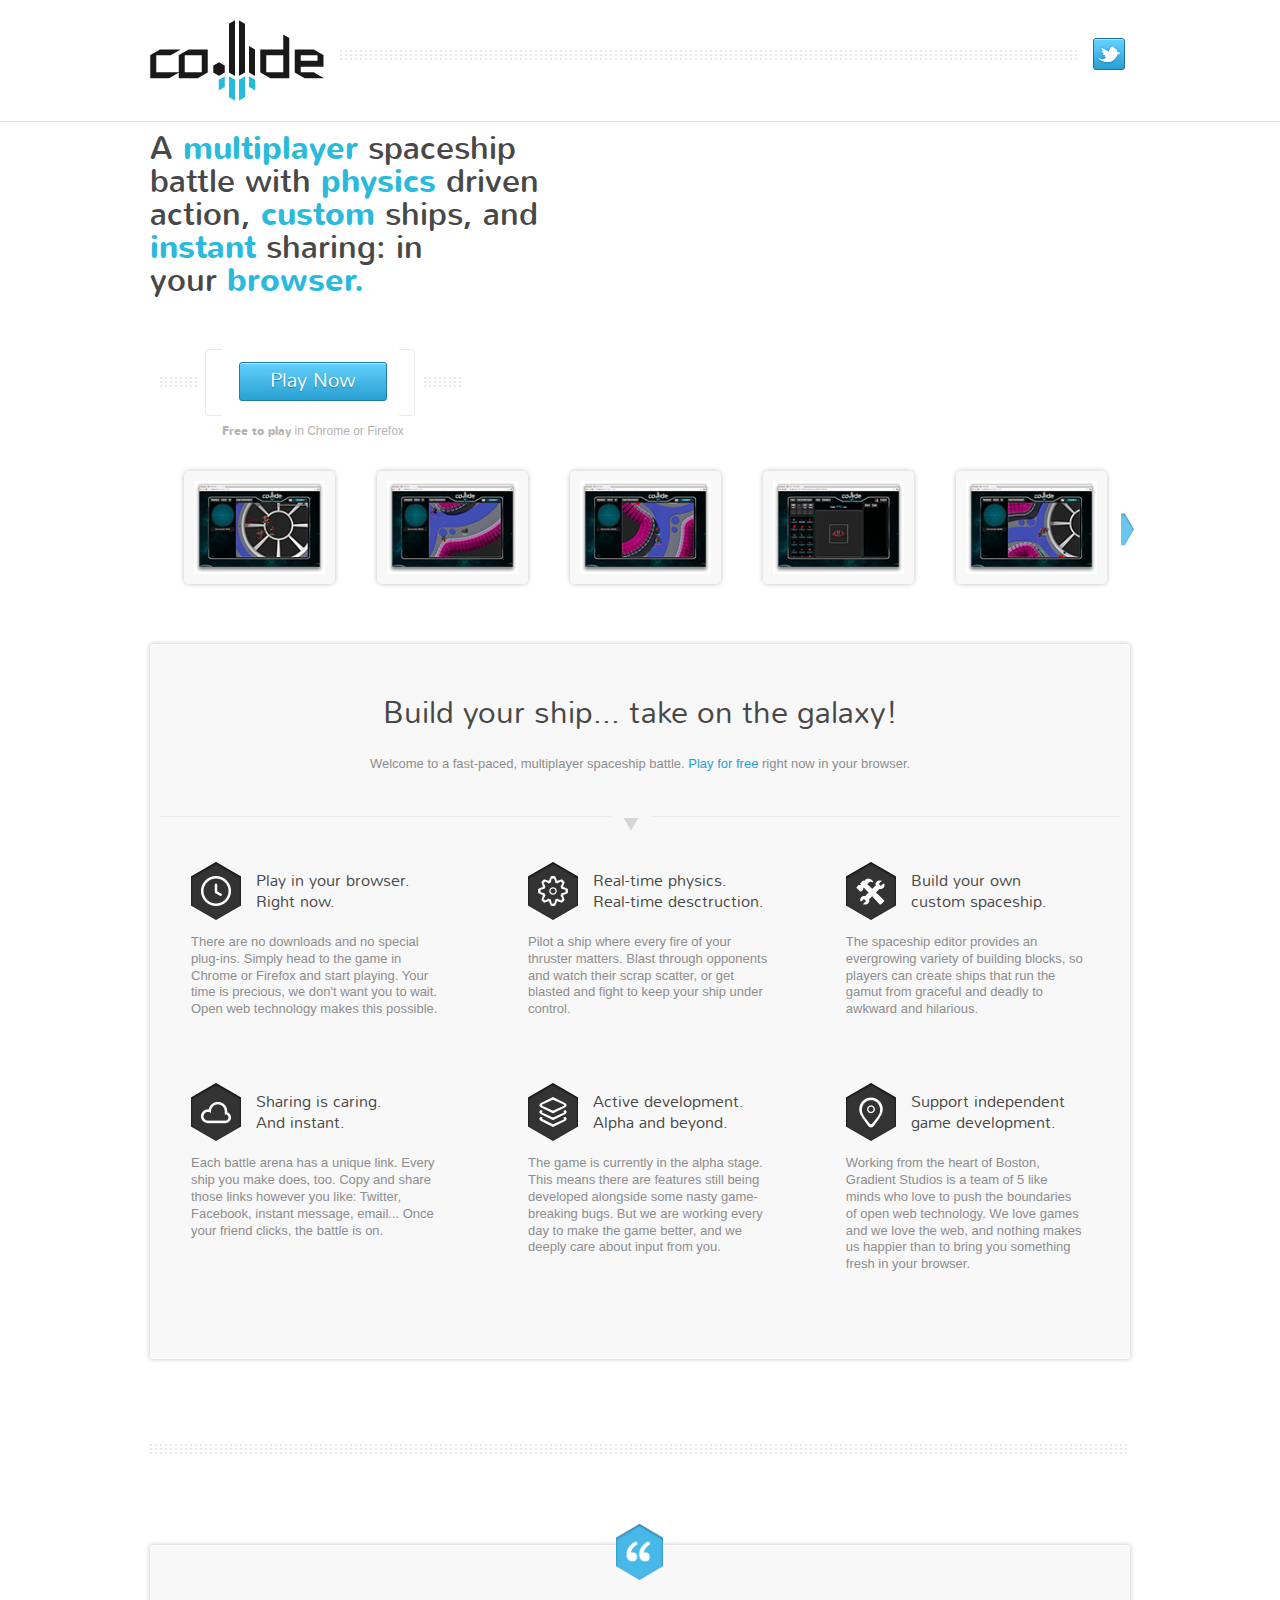
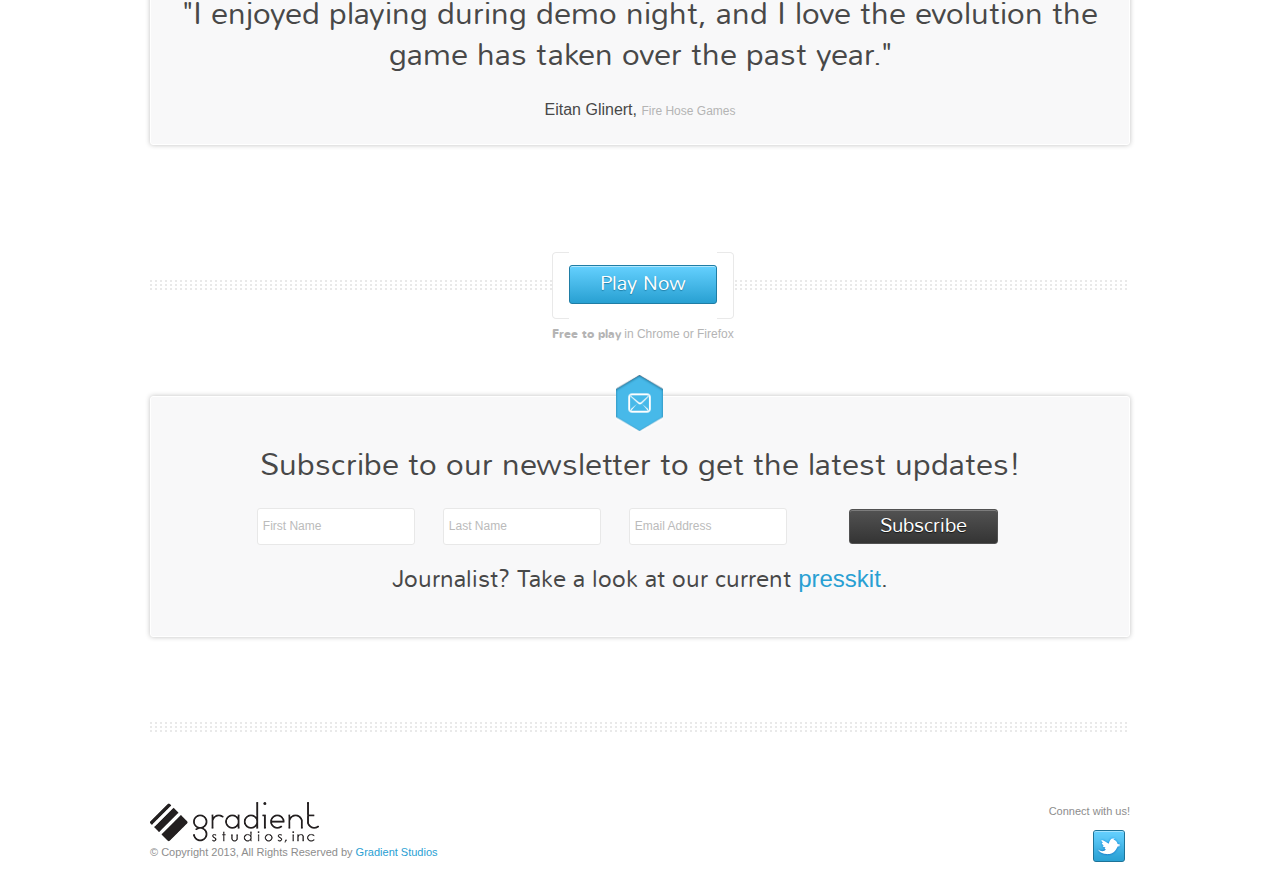
==== co.llide/index.html @ e538c770 "Center description text in tablet view" ====
<!DOCTYPE HTML>
<html lang="en">

<!--[if IE 7 ]>    <html class= "ie7"> <![endif]-->
<!--[if IE 8 ]>    <html class= "ie8"> <![endif]-->
<!--[if IE 9 ]>    <html class= "ie9"> <![endif]-->

<!--[if lt IE 9]>
   <script>
      document.createElement('header');
      document.createElement('nav');
      document.createElement('section');
      document.createElement('article');
      document.createElement('aside');
      document.createElement('footer');
   </script>
<![endif]-->

<head>

<!--Page Title-->
<title>co.llide</title>
<!--Meta Tags-->
<meta charset="utf-8">
<meta name="keywords" content="">
<meta name="description" content="">
<!-- Set Viewport-->
<meta name="viewport" content="user-scalable=no,initial-scale=1.0, maximum-scale=1.0 width=device-width" />
<!-- Allows WebApp-->
<meta name="apple-mobile-web-app-capable" content="yes" />

<!--Main CSS-->
<link rel="stylesheet" href="css/main.css" media="screen">

<script src="js/jquery.min.js"></script>
<script src="js/jquery.elastislide.js"></script>
<script src="js/jquery.colorbox-min.js"></script>
<script src="js/custom.js"></script>
<script src="js/jquery.preloadcssimages.js"></script>

<script type="text/javascript">
function validateForm()
{
var x=document.forms["contact_form"]["fname"].value;
if (x==null || x=="" || x=="First Name")
  {
  alert("Please enter your first name");
  return false;
  }
var x=document.forms["contact_form"]["lname"].value;
if (x==null || x=="" || x=="Last Name")
  {
  alert("Please enter your last name");
  return false;
  }
var x=document.forms["contact_form"]["email"].value;
var atpos=x.indexOf("@");
var dotpos=x.lastIndexOf(".");
if (atpos<1 || dotpos<atpos+2 || dotpos+2>=x.length)
  {
  alert("Please supply a valid e-mail address");
  return false;
  }
}
</script>

</head>

<body>

<!-- Start header top -->
<header id="top">

<!-- Start of top logo -->
<div id="top_logo">
<a href="#"><img src="img/logo.png" alt="top logo" /></a>

</div><!-- End of top logo -->

<!-- Start of top cta -->
<div id="top_cta">

<!-- Start of twitter -->
<div id="twitter">
<a target="_blank" href="https://twitter.com/co_llide"></a>

</div><!-- End of twitter -->

</div><!-- End of top cta -->

<!-- Start of clear --><div class="clear"></div><!-- End of clear -->

</header><!-- End of header top -->

<!-- Start of full width border -->
<div class="full_width_border">

</div><!-- End of full width border -->

<!-- Start of main content wrapper -->
<div id="main_content_wrapper">

<div id="ctawrapper">

<!-- Start of cta text -->
<div id="cta_text">
A <span class="blue">multiplayer</span> spaceship battle with <span class="blue">physics</span> driven action, <span class="blue">custom</span> ships, and <span class="blue">instant</span> sharing: in your&nbsp;<span class="blue">browser<span>.

<!-- Start of button group -->
<section class="button_group">

<!-- Start of black button -->
<div class="black_button">

<!-- Start of left bracket -->
<div class="left_bracket">

</div><!-- End of left bracket -->

</div><!-- End of black button -->

<!-- Start of green button right -->
<div class="green_button_right">

<a href="http://co.llide.com" target="_blank">Play Now</a>

<!-- Start of right bracket -->
<div class="right_bracket">

</div><!-- End of right bracket -->

</div><!-- End of green button right -->

<!-- Start of light -->
<div class="light">
<strong>Free to play</strong> in Chrome or Firefox

</div><!-- End of light -->

</section><!-- End of button group -->

</div><!-- End of cta text -->

<!-- Start of cta image -->
<aside id="cta_image">
<iframe width="560" height="315" src="http://www.youtube.com/embed/KAZKpg1N2RQ" frameborder="0" allowfullscreen></iframe>

</aside><!-- End of cta image -->

</div>

<!-- Start of carousel wrapper -->
<section id="carousel" class="carousel-wrapper">

<!-- Start of carosel -->
<div class="carousel">

<!-- Start of gallery ul -->
<ul class="gallery">

<li><a class="colorbox" href="images/screenshots/screen01_large.png"><img src="images/screenshots/screen01.png" alt="Image 1" /></a></li>
<li><a class="colorbox" href="images/screenshots/screen02_large.png"><img src="images/screenshots/screen02.png" alt="Image 2" /></a></li>
<li><a class="colorbox" href="images/screenshots/screen03_large.png"><img src="images/screenshots/screen03.png" alt="Image 3" /></a></li>
<li><a class="colorbox" href="images/screenshots/screen04_large.png"><img src="images/screenshots/screen04.png" alt="Image 4" /></a></li>
<li><a class="colorbox" href="images/screenshots/screen05_large.png"><img src="images/screenshots/screen05.png" alt="Image 5" /></a></li>
<li><a class="colorbox" href="images/screenshots/screen06_large.png"><img src="images/screenshots/screen06.png" alt="Image 6" /></a></li>
<li><a class="colorbox" href="images/screenshots/screen07_large.png"><img src="images/screenshots/screen07.png" alt="Image 7" /></a></li>
<li><a class="colorbox" href="images/screenshots/screen08_large.png"><img src="images/screenshots/screen08.png" alt="Image 8" /></a></li>
<li><a class="colorbox" href="images/screenshots/screen09_large.png"><img src="images/screenshots/screen09.png" alt="Image 9" /></a></li>
<li><a class="colorbox" href="images/screenshots/screen10_large.png"><img src="images/screenshots/screen10.png" alt="Image 10" /></a></li>

</ul><!-- End of gallery ul -->

</div><!-- End of carousel -->

</section><!-- End of carousel wrapper -->

<!-- Start of clear --><div class="clear"></div><!-- End of clear -->

<!-- Start of main cta -->
<section class="main_cta">

<h2>Build your ship... take on the galaxy!</h2>
<p>Welcome to a fast-paced, multiplayer spaceship battle. <a href="http://co.llide.com" target="_blank">Play for free</a> right now in your browser.</p>

<!-- Start of triangle hr -->
<div class="triangle_hr">

<!-- Start of triangle hr img -->
<div class="triangle_hr_img">
<img src="img/hrbreaker.png" height="13" width="16" alt="triangle" />

</div><!-- End of triangle hr img -->

</div><!-- End of triangle hr -->

<!-- Start of one third first -->
<article class="one_third_first">

<!-- Start of benefit one -->
<div class="benefit_one">
<h6>Play in your browser. Right now.</h6>

<p>There are no downloads and no special plug-ins. Simply head to the game in Chrome or Firefox and start playing. Your time is precious, we don't want you to wait. Open web technology makes this possible.</p>

</div><!-- End of benefit one -->

</article><!-- End of one third first -->

<!-- Start of one third -->
<article class="one_third">

<!-- Start of benefit two -->
<div class="benefit_two">
<h6>Real-time physics. Real-time desctruction.</h6>

<p>Pilot a ship where every fire of your thruster matters. Blast through opponents and watch their scrap scatter, or get blasted and fight to keep your ship under control.</p>

</div><!-- End of benefit two -->

</article><!-- End of one third -->

<!-- Start of one third -->
<article class="one_third">

<!-- Start of benefit three -->
<div class="benefit_three">
<h6>Build your own custom&nbsp;spaceship.</h6>

<p>The spaceship editor provides an evergrowing variety of building blocks, so players can create ships that run the gamut from graceful and deadly to awkward and hilarious.</p>

</div><!-- End of benefit three -->

</article><!-- End of one third -->

<!-- Start of one third first -->
<article class="one_third_first">

<!-- Start of benefit four -->
<div class="benefit_four">
<h6>Sharing is caring.<br>And instant.</h6>

<p>Each battle arena has a unique link. Every ship you make does, too. Copy and share those links however you like: Twitter, Facebook, instant message, email... Once your friend clicks, the battle is on.</p>

</div><!-- End of benefit four -->

</article><!-- End of one third first -->

<!-- Start of one third -->
<article class="one_third">

<!-- Start of benefit five -->
<div class="benefit_five">
<h6>Active development. Alpha and beyond.</h6>

<p>The game is currently in the alpha stage. This means there are features still being developed alongside some nasty game-breaking bugs. But we are working every day to make the game better, and we deeply care about input from you.</p>

</div><!-- End of benefit five -->

</article><!-- End of one third -->

<!-- Start of one third -->
<article class="one_third">

<!-- Start of benefit six -->
<div class="benefit_six">
<h6>Support independent game development.</h6>

<p>Working from the heart of Boston, Gradient Studios is a team of 5 like minds who love to push the boundaries of open web technology. We love games and we love the web, and nothing makes us happier than to bring you something fresh in your browser.</p>

</div><!-- End of benefit six -->

</article><!-- End of one third -->

<!-- Start of clear --><div class="clear"></div><!-- End of clear -->

</section><!-- End of main cta -->

<hr />

<!-- Start of main cta quote wrapper -->
<section class="main_cta_quote_wrapper">
<img src="img/quote-icon.png" height="56" width="47" alt="quote icon" />

<!-- Start of main cta quote -->
<div class="main_cta_quote">
<h2>"I enjoyed playing during demo night, and I love the evolution the game has taken over the past year."</h2>

<!-- Start of intro -->
<div class="intro">
Eitan Glinert, <span class="light">Fire Hose Games</span>

</div><!-- End of intro -->

</div><!-- End of main cta quote -->

</section><!-- End of main cta quote wrapper -->

<!-- Start of clear --><div class="clear"></div><!-- End of clear -->

<!-- Start of call to action -->
<div class="call_to_action">

<!-- Start of button group -->
<section class="button_group2">

<!-- Start of black button -->
<div class="black_button">

<!-- Start of left bracket -->
<div class="left_bracket">

</div><!-- End of left bracket -->

</div><!-- End of black button -->

<!-- Start of green button right -->
<div class="green_button_right">

<a href="http://co.llide.com" target="_blank">Play Now</a>

<!-- Start of right bracket -->
<div class="right_bracket">

</div><!-- End of right bracket -->

</div><!-- End of green button right -->

<!-- Start of light -->
<div class="light">
<strong>Free to play</strong> in Chrome or Firefox

</div><!-- End of light -->

</section><!-- End of button group -->

</div><!-- End of call to action -->

<!-- Start of clear --><div class="clear"></div><!-- End of clear -->

<!-- Start of main cta quote wrapper -->
<section class="main_cta_quote_wrapper">
<img src="img/mail-icon.png" height="56" width="47" alt="mail icon" />

<!-- Start of main cta quote -->
<div class="main_cta_quote">
<h2>Subscribe to our <span class="bold">newsletter</span> to get the latest <span class="bold">updates</span>!</h2>

<form action="mailer.php" id="contact_form" method="post" onsubmit="return validateForm();">

<ul>				

<li class="name">
<label>First Name<span class="required"></span></label>		
<input type="text" name="fname" id="fname" value="First Name" onblur="if(this.value == '') { this.value = 'First Name'; }" onfocus="if(this.value == 'First Name') { this.value = ''; }" /> 
</li>

<li class="name">
<label>Last Name<span class="required"></span></label>		
<input type="text" name="lname" id="lname" value="Last Name" onblur="if(this.value == '') { this.value = 'Last Name'; }" onfocus="if(this.value == 'Last Name') { this.value = ''; }" /> 
</li>

<li class="email">
<label>Email Address<span class="required"></span></label>					
<input type="text" name="email" id="email" value="Email Address" class="requiredField email" onblur="if(this.value == '') { this.value = 'Email Address'; }" onfocus="if(this.value == 'Email Address') { this.value = ''; }" /> 
</li>

<li class="button"><input id="submitted" class="input-submit" type="submit" value="Subscribe" name="submit" />
</li>

</ul>

<!-- Start of clear --><div class="clear"></div><!-- End of clear -->

</form>

<h3>Journalist? Take a look at our current <a href="http://www.gradientstudios.com/presskit/sheet/co.llide" target="_blank">presskit</a>.</h3>

</div><!-- End of main cta quote -->

<hr />

<!-- Start of clear --><div class="clear"></div><!-- End of clear -->

</section><!-- End of main cta quote wrapper -->

<!-- Start of footer -->
<footer id="bottom">

<!-- Start of footer logo -->
<div class="footer_logo">
<a href="#"><img src="img/logo-small.png" height="41" width="169" alt="bottom logo"></a>

<p><span class="copyright">&copy; Copyright 2013, All Rights Reserved by <a href="http://www.gradientstudios.com" target="_blank">Gradient Studios</a></span></p>

</div><!-- End of footer logo -->

<!-- Start of social -->
<div class="social">
<p><span class="copyright">Connect with us!</span></p>

<!-- Start of twitter -->
<div id="twitter">
<a target="_blank" href="http://twitter.com/GradientStudios"></a>

</div><!-- End of twitter -->

</div><!-- End of social -->

</footer><!-- End of footer bottom -->


</body>
</html>
---- co.llide/css/main.css ----
@charset "UTF-8";

/*  START OF RESET */

html, body, div, span, applet, object, iframe,
h1, h2, h3, h4, h5, h6, p, blockquote, pre,
a, abbr, acronym, address, big, cite, code,
del, dfn, em, img, ins, kbd, q, s, samp,
small, strike, strong, sub, sup, tt, var,
b, u, i, center,
dl, dt, dd, ol, ul, li,
fieldset, form, label, legend,
table, caption, tbody, tfoot, thead, tr, th, td,
article, aside, canvas, details, embed, 
figure, figcaption, footer, header, hgroup, 
menu, nav, output, ruby, section, summary,
time, mark, audio, video {
  margin: 0;
  padding: 0;
  border: 0;
  font-size: 100%;
  font: inherit;
  vertical-align: baseline;
}
  
input, textarea, select {
   -webkit-appearance: none;
 }
 
p, a, div, li, ul { 
  -webkit-text-size-adjust: none;
}
  
.clear {
  clear: both;
  display: block;
  font-size: 0;
  height: 0;
  line-height: 0;
  width:100%;
}
  
body, img { 
    transition:all .2s linear; 
    -o-transition:all .2s linear; 
    -moz-transition:all .2s linear; 
    -webkit-transition:all .2s linear;
}
  
img {
  max-width: 100%;
  vertical-align: middle;
  border: 0;
  -ms-interpolation-mode: bicubic;
  opacity: 1.0;
}
  
a img {
  opacity: 1.0;
  -moz-transition:opacity 0.2s 0.1s ease-out, visibility 0.1s 0.1s linear; 
  -webkit-transition:opacity 0.3s ease-out, visibility 0.1s 0.1s linear;
  -o-transition:opacity 0.3s ease-out, visibility 0.1s 0.1s linear;
  transition:opacity 0.3s ease-out, visibility 0.1s 0.1s linear;
  border:0;
}
  
img.left {
  border: none;
  float: left;
  margin-right:20px;
  margin-bottom:20px;
}

img.right {
  border: none;
  float: right;
  margin-left:20px;
  margin-bottom:20px;
}
  
::selection {
  background: #4fbfef; /* Safari */
  color: #333333;
}
  
::-moz-selection {
  background: #4fbfef; /* Firefox */
  color: #333333;
}
  
header, nav, section, article, aside, footer {
   display:block;
}
  
html {
  font-size: 100%;
  -webkit-text-size-adjust: 100%;
  -ms-text-size-adjust: 100%;
}
  
/*  END OF RESET */

/*  START OF STYLES */

@font-face {
    font-family: 'NunitoRegular';
    src: url('Nunito-Regular-webfont.eot');
    src: url('Nunito-Regular-webfont.eot?#iefix') format('embedded-opentype'),
         url('Nunito-Regular-webfont.woff') format('woff'),
         url('Nunito-Regular-webfont.ttf') format('truetype'),
         url('Nunito-Regular-webfont.svg#NunitoRegular') format('svg');
    font-weight: normal;
    font-style: normal;
}

@font-face {
    font-family: 'NunitoLight';
    src: url('Nunito-Light-webfont.eot');
    src: url('Nunito-Light-webfont.eot?#iefix') format('embedded-opentype'),
         url('Nunito-Light-webfont.woff') format('woff'),
         url('Nunito-Light-webfont.ttf') format('truetype'),
         url('Nunito-Light-webfont.svg#NunitoLight') format('svg');
    font-weight: normal;
    font-style: normal;
}

@font-face {
    font-family: 'NunitoBold';
    src: url('Nunito-Bold-webfont.eot');
    src: url('Nunito-Bold-webfont.eot?#iefix') format('embedded-opentype'),
         url('Nunito-Bold-webfont.woff') format('woff'),
         url('Nunito-Bold-webfont.ttf') format('truetype'),
         url('Nunito-Bold-webfont.svg#NunitoBold') format('svg');
    font-weight: normal;
    font-style: normal;
}
  
html {
  height:100%;
}

body {
  width:100%;
  padding:0;
  margin:0;
  height:100%;
  background-color:#ffffff;
}
  
h1 {
  font-family:'NunitoLight';
  font-size:43px;
  color:#484848;
  padding-bottom:20px;
  line-height:1.1em;
}
  
#middle_resources h1 {
  text-align:center;
  font-family:'NunitoLight';
  font-size:30px;
  color:#484848;
  padding-bottom:20px;
  line-height:1.2em;
}
  
#middle_resources p {
  text-align:center;
}


h2 {
  font-family:'NunitoLight';
  font-size:31px;
  color:#484848;
  padding-bottom:20px;
  line-height:1.3em;
}

h3 {
  font-family:'NunitoLight';
  font-size:24px;
  color:#484848;
  padding-bottom:20px;
  line-height:1.3em;
}

h4 {
  font-family:'NunitoLight';
  font-size:20px;
  color:#484848;
  padding-bottom:20px;
  line-height:1.3em;
}

h5 {
  font-family:'NunitoLight';
  font-size:18px;
  color:#484848;
  padding-bottom:20px;
  line-height:1.3em;
}

h6 {
  font-family:'NunitoLight';
  font-size:16px;
  color:#484848;
  padding-bottom:20px;
  line-height:1.3em;
}
  
.main_cta .one_third_first h6, .main_cta .one_third h6 {
  line-height:1.3em;
  padding-left:65px;
  padding-top:10px;
  text-align:left;
}
  
.main_cta .one_third_first p, .main_cta .one_third p {
  text-align:left;
  line-height:1.3em;
}
  
p {
  font-family:Helvetica, sans-serif;
  font-size:13px;
  color: #8d8d8d;
  margin-bottom:20px;
  line-height:1.4em;
}
  
a {
  text-decoration:none;
  font-family:Helvetica, sans-serif;
  color:#29a0d3;
}
  
a:hover {
  text-decoration:underline;
  color:#29a0d3;
}
  
.intro {
  font-family:Helvetica, sans-serif;
  font-size:16px;
  color: #484848;
}
  
hr {
  background-image:url("../img/hr.png");
  background-repeat:repeat-x;
  border:none;
  height:20px;
  margin-bottom:60px;
  clear:both;
}
  
iframe {
  margin-bottom:20px;
}
  
.one_half, .one_half_first, .one_third, .one_third_first, .two_third, .two_third_first, .one_fourth, .one_fourth_first, .three_fourth, .three_fourth_first, .one_fifth, .one_fifth_first, .two_fifth, .two_fifth_first, .three_fifth, .three_fifth_first, .four_fifth, .four_fifth_first, .one_sixth, .one_sixth_first {
  font-family:Helvetica, sans-serif;
  font-size:13px;
  color: #8d8d8d;
  font-weight: normal;
}

.one_half { 
  width: 48%; 
}

.one_third {
  width: 30.66%; 
}

.two_third { 
  width: 65.33%; 
}

.one_fourth { 
  width: 22%; 
}

.three_fourth { 
  width: 74%; 
}

.one_fifth { 
  width: 16.8%; 
}

.two_fifth { 
  width: 37.6%; 
}

.three_fifth { 
  width: 58.4%; 
}

.four_fifth { 
  width: 67.2%; 
}

.one_sixth { 
  width: 13.33%; 
}

.one_half,
.one_third,
.two_third,
.three_fourth,
.one_fourth,
.one_fifth,
.two_fifth,
.three_fifth,
.four_fifth,
.one_sixth {
  position: relative;
  margin-left: 4%;
  margin-bottom: 35px;
  float: left;
}

.one_half_first { 
  width: 48%;
  position: relative;
  clear: left;
    margin-left: 0;
  margin-bottom: 35px;
  float: left; 
}

.one_third_first { 
  width: 30.66%;
  position: relative;
  clear: left;
    margin-left: 0;
  margin-bottom: 35px;
  float: left; 
}

.one_fourth_first { 
  width: 22%;
  position: relative;
  clear: left;
    margin-left: 0;
  margin-bottom: 35px;
  float: left; 
}

.one_fifth_first { 
  width: 16.8%;
  position: relative;
  clear: left;
    margin-left: 0;
  margin-bottom: 35px;
  float: left;
}
  
.one_sixth_first { 
  width: 13.33%;
  position: relative;
  clear: left;
    margin-left: 0;
  margin-bottom: 35px;
  float: left; 
}
  
.two_third_first { 
  width: 65.33%;
  position: relative;
  clear: left;
    margin-left: 0;
  margin-bottom: 35px;
  float: left; 
}
  
.three_fourth_first { 
  width: 74%;
  position: relative;
  clear: left;
    margin-left: 0;
  margin-bottom: 35px;
  float: left;
}
  
.two_fifth_first { 
  width: 37.6%;
  position: relative;
  clear: left;
    margin-left: 0;
  margin-bottom: 35px;
  float: left; 
}
  
.three_fifth_first { 
  width: 58.4%;
  position: relative;
  clear: left;
    margin-left: 0;
  margin-bottom: 35px;
  float: left; 
}
  
.four_fifth_first { 
  width: 67.2%;
  position: relative;
  clear: left;
    margin-left: 0;
  margin-bottom: 35px;
  float: left; 
}
  
ul, ol {
  margin:0;
  padding:0;
}
  
ul li {
  background-image:url("../img/check-mark.png");
  background-repeat:no-repeat;
  background-position:top left;
  list-style:none;
  height:17px;
  padding-left:34px;
}
  
ul.special li {
  background-image:none;
  border-bottom:1px dotted #8d8d8d;
  padding-bottom:20px;
  margin-bottom:10px;
}
  
li.settings {
  background-image:url("../img/icon-1.png") !important;
  background-repeat:no-repeat;
  height:58px;
  display:block;
}
  
li.settings:hover {
  background-image:url("../img/icon-1-hover.png") !important;
  background-repeat:no-repeat;
  height:58px;
  display:block;
}
  
li.map {
  background-image:url("../img/icon-2.png") !important;
  background-repeat:no-repeat;
  height:58px;
  display:block;
}
  
li.map:hover {
  background-image:url("../img/icon-2-hover.png") !important;
  background-repeat:no-repeat;
  height:58px;
  display:block;
}
  
li.clock {
  background-image:url("../img/icon-3.png") !important;
  background-repeat:no-repeat;
  height:58px;
  display:block;
}
  
li.clock:hover {
  background-image:url("../img/icon-3-hover.png") !important;
  background-repeat:no-repeat;
  height:58px;
  display:block;
}
  
li.settings h6, li.settings p, li.map h6, li.map p, li.clock h6, li.clock p {
  padding-left:30px;
  padding-bottom:0px;
  padding-top:5px;
}
  
#top {
  width:980px;
  margin:0 auto;
  margin-top:50px;
  background-image:url("../img/hr.png");
  background-repeat:repeat-x;
  z-index:1;
  padding-bottom:20px;
}
  
#top_logo {
  float:left;
  z-index:99;
  margin-top:-30px;
  padding-right:15px;
  background-color:#ffffff;
}
  
#top_cta {
  float:right;
  z-index:99;
  background-color:#ffffff;
  height:50px;
  margin-top:-12px;
  padding-left:15px;
}
  
#top_cta #pinterest a {
  background-image:url("../img/pinterest_dark.png");
}
  
#top_cta #pinterest a:hover {
  background-image:url("../img/pinterest_light.png");
}
  
#top_cta #facebook a {
  background-image:url("../img/facebook_dark.png");
}
  
#top_cta #facebook a:hover {
  background-image:url("../img/facebook_light.png");
}
  
#top_cta #google a {
  background-image:url("../img/google_dark.png");
}
  
#top_cta #google a:hover {
  background-image:url("../img/google_light.png");
}
  
#top_cta #linkedin a {
  background-image:url("../img/linkedin_dark.png");
}
  
#top_cta #linkedin a:hover {
  background-image:url("../img/linkedin_light.png");
}
  
#top_cta #twitter a {
  background-image:url("../img/twitter_light.png");
}
  
#top_cta #twitter a:hover {
  background-image:url("../img/twitter_dark.png");
}
  
.full_width_column_content {
  margin-top:100px;
}
  
.green_button {
  position:relative;
  z-index:65;
}
  
.black_button {
  position:relative;
  z-index:65;
  float:left;
}
  
.green_button_right {
  position:relative;
  z-index:65;
  float:left;
}
  
.green_button_right a {
  position:relative;
  z-index:65;
}
  
  
.green_button_right a {
  border:1px solid #1f7da5 !important;
  background-color: #4BBBEC;
  background-image: linear-gradient(bottom, #28A0D2 0%, #64D0FE 99%);
  background-image: -o-linear-gradient(bottom, #28A0D2 0%, #64D0FE 99%);
  background-image: -moz-linear-gradient(bottom, #28A0D2 0%, #64D0FE 99%);
  background-image: -webkit-linear-gradient(bottom, #28A0D2 0%, #64D0FE 99%);
  background-image: -ms-linear-gradient(bottom, #28A0D2 0%, #64D0FE 99%);
  background-image: -webkit-gradient(
    linear,
    left bottom,
    left top,
    color-stop(0.00, #28A0D2),
    color-stop(0.99, #64D0FE)
  );
    color: #ffffff;
    cursor: pointer;
    font-family: 'NunitoLight';
    font-size: 20px;
    padding: 8px 30px;
    text-decoration: none;
  position:relative;
  font-weight: normal;
  float:left;
  margin-top:13px;
  -moz-border-radius: 3px; /* Firefox */
   -webkit-border-radius: 3px; /* Safari, Chrome */
    border-radius: 3px; /* CSS3 */
  text-shadow:0 1px 1px #1F7DA5;
  box-shadow: 0 1px 0 rgba(255,255, 255, .5) inset;
  -moz-box-shadow: 0 1px 0 rgba(255,255, 255, .5) inset;
  -webkit-box-shadow: 0 1px 0 rgba(255,255, 255, .5) inset;
}
  

  
.ie9 .green_button a:hover, .ie9 .black_button a, .ie9 .green_button_right a:hover, .ie8 .green_button a:hover, .ie8 .black_button a, .ie8 .green_button_right a:hover, .ie7 .green_button a:hover, .ie7 .black_button a, .ie7 .green_button_right a:hover {
  background-color:#333333;
}
  
.black_button a {
  background:none;
  border: none !important;
  border:1px solid #525252 !important;
    background-color: #343434;
    background-image: linear-gradient(bottom, #343434 0%, #525252 99%);
  background-image: -o-linear-gradient(bottom, #343434 0%, #525252 99%);
  background-image: -moz-linear-gradient(bottom, #343434 0%, #525252 99%);
  background-image: -webkit-linear-gradient(bottom, #343434 0%, #525252 99%);
  background-image: -ms-linear-gradient(bottom, #343434 0%, #525252 99%);
  background-image: -webkit-gradient(
    linear,
    left bottom,
    left top,
    color-stop(0.00, #343434),
    color-stop(0.99, #525252)
  );
    color: #ffffff !important;
    cursor: pointer;
    font-family: 'NunitoLight' !important;
    font-size: 20px !important;
    padding: 8px 30px !important;
    text-decoration: none;
  position:relative;
  float:left;
  margin-top:13px;
  -moz-border-radius: 3px; /* Firefox */
   -webkit-border-radius: 3px; /* Safari, Chrome */
    border-radius: 3px; /* CSS3 */
  text-shadow:0 1px 1px #171717;
  box-shadow: 0 1px 0 rgba(255,255, 255, .25) inset;
  -moz-box-shadow: 0 1px 0 rgba(255,255, 255, .25) inset;
  -webkit-box-shadow: 0 1px 0 rgba(255,255, 255, .25) inset;
   
}

  
.black_button a:hover {
  border:1px solid #1f7da5 !important;
    background-color: #4BBBEC;
    background-image: linear-gradient(bottom, #28A0D2 0%, #64D0FE 99%);
  background-image: -o-linear-gradient(bottom, #28A0D2 0%, #64D0FE 99%);
  background-image: -moz-linear-gradient(bottom, #28A0D2 0%, #64D0FE 99%);
  background-image: -webkit-linear-gradient(bottom, #28A0D2 0%, #64D0FE 99%);
  background-image: -ms-linear-gradient(bottom, #28A0D2 0%, #64D0FE 99%);
  background-image: -webkit-gradient(
    linear,
    left bottom,
    left top,
    color-stop(0.00, #28A0D2),
    color-stop(0.99, #64D0FE)
  );
    color: #ffffff;
    cursor: pointer;
    font-family: 'NunitoLight';
    font-size: 20px;
    padding: 8px 30px;
    text-decoration: none;
  position:relative;
  font-weight: normal;
  float:left;
  margin-top:13px;
  -moz-border-radius: 3px; /* Firefox */
   -webkit-border-radius: 3px; /* Safari, Chrome */
    border-radius: 3px; /* CSS3 */
  text-shadow:0 1px 1px #1F7DA5;
  box-shadow: 0 1px 0 rgba(255,255, 255, .5) inset;
  -moz-box-shadow: 0 1px 0 rgba(255,255, 255, .5) inset;
  -webkit-box-shadow: 0 1px 0 rgba(255,255, 255, .5) inset;
}
  
.green_button_right a:hover {
  background:none;
  border: none !important;
  border:1px solid #525252 !important;
    background-color: #343434;
    background-image: linear-gradient(bottom, #343434 0%, #525252 99%);
  background-image: -o-linear-gradient(bottom, #343434 0%, #525252 99%);
  background-image: -moz-linear-gradient(bottom, #343434 0%, #525252 99%);
  background-image: -webkit-linear-gradient(bottom, #343434 0%, #525252 99%);
  background-image: -ms-linear-gradient(bottom, #343434 0%, #525252 99%);
  background-image: -webkit-gradient(
    linear,
    left bottom,
    left top,
    color-stop(0.00, #343434),
    color-stop(0.99, #525252)
  );
    color: #ffffff !important;
    cursor: pointer;
    font-family: 'NunitoLight' !important;
    font-size: 20px !important;
    padding: 8px 30px !important;
    text-decoration: none;
  position:relative;
  float:left;
  margin-top:13px;
  -moz-border-radius: 3px; /* Firefox */
   -webkit-border-radius: 3px; /* Safari, Chrome */
    border-radius: 3px; /* CSS3 */
  text-shadow:0 1px 1px #171717;
  box-shadow: 0 1px 0 rgba(255,255, 255, .25) inset;
  -moz-box-shadow: 0 1px 0 rgba(255,255, 255, .25) inset;
  -webkit-box-shadow: 0 1px 0 rgba(255,255, 255, .25) inset;
}

.left_bracket {
  background-image:url("../img/left-btn-bracket.png");
  background-repeat:no-repeat;
  height:67px;
  width:17px;
  float:left;
  background-color: #ffffff;
}
  
.ie7 .left_bracket, .ie7 .right_bracket {
  display:none !important;
}
  
.ie7 .button_group {
  float:none;
}
  
.black_button .left_bracket {
  background-image:url("../img/left_bracket_dots.png");
  background-repeat:no-repeat;
  height:67px;
  width:89px;
  float:left;
  display:block;
  background-color:#ffffff;
}
  
.right_bracket {
  background-image:url("../img/right-btn-bracket.png");
  background-repeat:no-repeat;
  height:67px;
  width:17px;
  float:left;
}
  
.green_button_right .right_bracket {
  background-image:url("../img/right_bracket_dots.png");
  background-repeat:no-repeat;
  height:67px;
  width:89px;
  float:left;
  display:block;
  background-color:#ffffff;
}

.full_width_border {
  border-bottom:1px solid #e0e0e0;
  width:100%;
  }
  
#main_content_wrapper {
  width:980px;
  margin:0 auto;
}
  
#cta_text {
   font-family:'NunitoRegular';
   font-size:32px;
   color:#484848;
   float:left;
   width:42%;
   padding-top:12px;
 }
   
#ctawrapper {
  width:100%;
  position:relative;
}
   
.blue {
  font-family:'NunitoBold';
   color:#2abadb;
 }
   
#cta_image {
  position:relative;
  z-index:99;
  float:right;
}
  
.ie7 #cta_image {
  margin-top:0;
}
  
.cta_button {
  clear:both;
  display:inline-block;
  float:left;
  margin-top:-205px;
  width:55%;
}
  
.hex {
  float:left;
  margin-left:-17px;
  margin-top:13px;
  position:relative;
  z-index:101;
}
  
.ie8 .hex {
  width:31px;
}
  
.main_cta {
  clear:both;
  margin-top:90px;
  position:relative;
  z-index:65px;
  line-height:1.6em;
  text-align:center;
  background-color:#f8f8f9;
  padding:50px 10px 20px 10px;
  -webkit-box-sizing: border-box;
  -moz-box-sizing: border-box;
  -ms-box-sizing: border-box;
  box-sizing: border-box;
  -webkit-box-shadow: 0px 0px 5px rgba(0,0,0,.25);
  -moz-box-shadow: 0px 0px 5px rgba(0,0,0,.25);
  box-shadow: 0px 0px 5px rgba(0,0,0,.25);
  border: 1px solid #ffffff;
  -moz-border-radius: 3px; /* Firefox */
   -webkit-border-radius: 3px; /* Safari, Chrome */
    border-radius: 3px; /* CSS3 */
  margin-bottom:85px;
}
  
.ie7 .main_cta {
  margin-bottom:60px;
}
  
.ie7 hr {
  background-image:url("../img/hr.png");
  background-repeat:repeat-x;
  border:none;
  height:1px;
  margin-bottom:60px;
  clear:both;
  color:#f8f8f9;
  background-color:#f8f8f9;
  border:0px none #f8f8f9;
}
  
.trial {
  clear:both;
  padding-top:25px;
  margin-right:25px;
  text-align:center;
}
  
.light {
  font-family:Helvetica, sans-serif;
  font-size:12px;
  color:#b4b4b4;
  padding-top:75px;
  text-align:center;
}
  
.ie7 .light {
  text-align:left;
  clear:both;
  padding-top:10px;
}
  
strong {
  font-family:'NunitoBold';
  font-weight:bold;
}
  
.button_group {
  clear:both;
  float:left;
  padding-top:50px;
}
    
.triangle_hr {
  width:100%;
  display:block;
  height:13px;
  border-bottom:1px solid #ececed;
  margin-top:30px;
  margin-bottom:45px;
}
  
.triangle_hr_img {
  background-color:#f8f8f9;
  width:40px;
  margin-left:450px;
  padding-top:7px;
}
  
.ie7 .triangle_hr_img {
  margin-left:-2%;
}
  
.main_cta .one_third, .main_cta .one_third_first, #middle_resources .one_fourth, #middle_resources .one_fourth_first {
  font-family:Helvetica,sans-serif;
  font-size:13px;
  color: #8b8b8b;
  font-weight: normal;
  margin-bottom:50px;
}
  
.main_cta .one_third {
  width: 25%; 
}

.main_cta .one_third {
  position: relative;
  margin-left: 4%;
  margin-bottom: 35px;
  float: left;
  padding:0 10px 10px 30px;
}

.main_cta .one_third_first { 
  width: 27%;
  position: relative;
  clear: left;
    margin-left: 0;
  margin-bottom: 35px;
  float: left; 
  padding:0 10px 10px 30px;
}
  
.benefit_one {
  background-image:url("../img/icon-clock.png");
  background-repeat:no-repeat;
  display:block;
  background-position:top left;
}
  
.benefit_one:hover {
  background-image:url("../img/icon-clock-hover.png");
  background-repeat:no-repeat;
  display:block;
  background-position:top left;
}
  
.benefit_two {
  background-image:url("../img/icon-cog.png");
  background-repeat:no-repeat;
  display:block;
  background-position:top left;
}
  
.benefit_two:hover {
  background-image:url("../img/icon-cog-hover.png");
  background-repeat:no-repeat;
  display:block;
  background-position:top left;
}
  
.benefit_three {
  background-image:url("../img/icon-edit.png");
  background-repeat:no-repeat;
  display:block;
  background-position:top left;
}
  
.benefit_three:hover {
  background-image:url("../img/icon-edit-hover.png");
  background-repeat:no-repeat;
  display:block;
  background-position:top left;
}
  
.benefit_four {
  background-image:url("../img/icon-cloud.png");
  background-repeat:no-repeat;
  display:block;
  background-position:top left;
}
  
.benefit_four:hover {
  background-image:url("../img/icon-cloud-hover.png");
  background-repeat:no-repeat;
  display:block;
  background-position:top left;
}
  
.benefit_five {
  background-image:url("../img/icon-stack.png");
  background-repeat:no-repeat;
  display:block;
  background-position:top left;
}
  
.benefit_five:hover {
  background-image:url("../img/icon-stack-hover.png");
  background-repeat:no-repeat;
  display:block;
  background-position:top left;
}
  
.benefit_six {
  background-image:url("../img/icon-pin.png");
  background-repeat:no-repeat;
  display:block;
  background-position:top left;
}
  
.benefit_six:hover {
  background-image:url("../img/icon-pin-hover.png");
  background-repeat:no-repeat;
  display:block;
  background-position:top left;
}
  
.call_to_action {
  width:980px;
  margin:0 auto;
  margin-top:50px;
  background-image:url("../img/hr.png");
  background-repeat:repeat-x;
  z-index:1;
  padding-bottom:20px;
  height:75px;
}
  
.button_group2 {
  clear:both;
  float:left;
  margin-top:-28px;
  margin-left:41%;
}
  
.button_group2 .black_button .left_bracket {
  background-image:url("../img/left-btn-bracket.png");
  background-repeat:no-repeat;
  height:67px;
  width:17px;
  float:left;
  display:block;
  background-color:#ffffff;
}
  
.button_group2 .green_button_right .right_bracket {
  background-image:url("../img/right-btn-bracket.png");
  background-repeat:no-repeat;
  height:67px;
  width:17px;
  float:left;
}
  
#middle_resources .one_fourth { 
  width: 22%; 
}

.ie7 #middle_resources .one_fourth { 
  margin-left: 3%;
}
  
#middle_resources .one_fourth {
  position: relative;
  margin-left: 4%;
  float: left;
  display:block;
  background-image:url("../img/plus-icon.png");
  background-repeat:no-repeat;
  background-position:86px 82px;
  opacity:1;
  margin-top:50px;
  margin-bottom: 75px;
}
  
#middle_resources .one_fourth_first { 
  width: 22%;
  position: relative;
  clear: left;
    margin-left: 0;
  margin-bottom: 75px;
  float: left; 
  display:block;
  background-image:url("../img/plus-icon.png");
  background-repeat:no-repeat;
  background-position:86px 82px;
  opacity:1;
  margin-top:50px;
}
  
#middle_resources .one_fourth img:hover, #middle_resources .one_fourth_first img:hover { 
  opacity:.4;
}
  
#middle_resources .one_fourth_first a img, #middle_resources .one_fourth a img {
  display:block;
  max-height:100%;
  max-width:100%;
  -webkit-box-sizing: border-box;
  -moz-box-sizing: border-box;
  -ms-box-sizing: border-box;
  box-sizing: border-box;
  -webkit-box-shadow: 0px 0px 5px rgba(0,0,0,.25);
  -moz-box-shadow: 0px 0px 5px rgba(0,0,0,.25);
  box-shadow: 0px 0px 5px rgba(0,0,0,.25);
  border: 10px solid #f8f8f9;
  -moz-border-radius: 5px; /* Firefox */
   -webkit-border-radius: 5px; /* Safari, Chrome */
    border-radius: 5px; /* CSS3 */
  margin-bottom:30px;
}
  
.main_cta_quote_wrapper img {
  position:relative;
  z-index:9999;
  margin-left:47.5%;
}
  
.main_cta_quote {
  clear:both;
  position:relative;
  z-index:1px;
  line-height:1.6em;
  text-align:center;
  background-color:#f8f8f9;
  padding:50px 10px 20px 10px;
  -webkit-box-sizing: border-box;
  -moz-box-sizing: border-box;
  -ms-box-sizing: border-box;
  box-sizing: border-box;
  -webkit-box-shadow: 0px 0px 5px rgba(0,0,0,.25);
  -moz-box-shadow: 0px 0px 5px rgba(0,0,0,.25);
  box-shadow: 0px 0px 5px rgba(0,0,0,.25);
  border: 1px solid #ffffff;
  -moz-border-radius: 3px; /* Firefox */
   -webkit-border-radius: 3px; /* Safari, Chrome */
    border-radius: 3px; /* CSS3 */
  margin-bottom:85px;
  margin-top:-35px;
}
  
#bottom {
  width:980px;
  margin:0 auto;
}
  
.footer_logo {
  float:left;
}
  
.social {
  float:right;
}
  
.copyright {
  font-size:11px;
  font-family:Helvetica, sans-serif;
  color:#8d8d8d;
}
  
.social p {
  margin-bottom:10px;
}
  
.copyright a {
  font-size:11px;
}
  
#pinterest {
  float:right;
  height:32px;
  width:32px;
}
  
#twitter {
  float:right;
  height:32px;
  width:32px;
  margin-right:5px;
}
  
#linkedin {
  float:right;
  height:32px;
  width:32px;
  margin-right:5px;
}
  
#google {
  float:right;
  height:32px;
  width:32px;
  margin-right:5px;
}
  
#facebook {
  float:right;
  height:32px;
  width:32px;
  margin-right:5px;
}
  
#pinterest a:hover {
  display:block;
  background-image:url("../img/pinterest_dark.png");
  background-repeat:no-repeat;
  height:32px;
  width:32px;
}
  
#twitter a:hover {
  display:block;
  background-image:url("../img/twitter_dark.png");
  background-repeat:no-repeat;
  height:32px;
  width:32px;
}
  
#linkedin a:hover {
  display:block;
  background-image:url("../img/linkedin_dark.png");
  background-repeat:no-repeat;
  height:32px;
  width:32px;
}
  
#google a:hover {
  display:block;
  background-image:url("../img/google_dark.png");
  background-repeat:no-repeat;
  height:32px;
  width:32px;
}
  
#facebook a:hover {
  display:block;
  background-image:url("../img/facebook_dark.png");
  background-repeat:no-repeat;
  height:32px;
  width:32px;
}
  
#pinterest a {
  display:block;
  background-image:url("../img/pinterest_light.png");
  background-repeat:no-repeat;
  height:32px;
  width:32px;
}
  
#twitter a {
  display:block;
  background-image:url("../img/twitter_light.png");
  background-repeat:no-repeat;
  height:32px;
  width:32px;
}
  
#linkedin a {
  display:block;
  background-image:url("../img/linkedin_light.png");
  background-repeat:no-repeat;
  height:32px;
  width:32px;
}
  
#google a {
  display:block;
  background-image:url("../img/google_light.png");
  background-repeat:no-repeat;
  height:32px;
  width:32px;
}
  
#facebook a {
  display:block;
  background-image:url("../img/facebook_light.png");
  background-repeat:no-repeat;
  height:32px;
  width:32px;
}

  
/*  START OF COLORBOX */
  
#colorbox, #cboxOverlay, #cboxWrapper {
  position:absolute;
  top:0;
  left:0;
  z-index:9999;
  overflow:hidden;
}
  
#cboxOverlay {
  position:fixed;
  width:100%;
  height:100%;
}
  
#cboxMiddleLeft, #cboxBottomLeft {
  clear:left;
}
  
#cboxContent {
  position:relative;
}
  
#cboxLoadedContent {
  overflow:auto;
}
  
#cboxTitle {
  margin:0;
}
  
#cboxLoadingOverlay, #cboxLoadingGraphic {
  position:absolute;
  top:0;
  left:0;
  width:100%;
  height:100%;
}
  
#cboxPrevious, #cboxNext, #cboxClose, #cboxSlideshow {
  cursor:pointer;
}
  
.cboxPhoto {
  float:left;
  margin:auto;
  border:0;
  display:block;
}
  
.cboxIframe {
  width:100%;
  height:100%;
  display:block;
  border:0;
}
/* 
    User Style:
    Change the following styles to modify the appearance of ColorBox.  They are
    ordered & tabbed in a way that represents the nesting of the generated HTML.
*/
#cboxOverlay {
  background:url("../images/overlay.png") repeat 0 0;
}
#colorbox { 
}
  
#cboxTopLeft {
  width:21px;
  height:21px;
  background:url("../images/controls.png") no-repeat -101px 0;
}

#cboxTopRight {
  width:21px;
  height:21px;
  background:url("../images/controls.png") no-repeat -130px 0;
}

#cboxBottomLeft {
  width:21px;
  height:21px;
  background:url("../images/controls.png") no-repeat -101px -29px;
}

#cboxBottomRight {
  width:21px;
  height:21px;
  background:url("../images/controls.png") no-repeat -130px -29px;
}

#cboxMiddleLeft {
  width:21px;
  background:url("../images/controls.png") left top repeat-y;
}

#cboxMiddleRight {
  width:21px;
  background:url("../images/controls.png") right top repeat-y;
}

#cboxTopCenter {
  height:21px;
  background:url("../images/border.png") 0 0 repeat-x;
}

#cboxBottomCenter {
  height:21px;
  background:url("../images/border.png") 0 -29px repeat-x;
}

#cboxContent {
  background:#fff;
  overflow:hidden;
}

.cboxIframe {
  background:#fff;
}
  
#cboxError {
  padding:50px;
  border:1px solid #ccc;
}

#cboxLoadedContent {
  margin-bottom:28px; 
}
  
#cboxTitle {
  position:absolute;
  bottom:4px;
  left:0;
  text-align:center;
  width:100%;
  color:#949494;
}

#cboxCurrent {
  position:absolute;
  bottom:4px;
  left:58px;
  color:#949494;
}

#cboxSlideshow {
  position:absolute;
  bottom:4px;
  right:30px;
  color:#0092ef;
}
  
#cboxPrevious {
  position:absolute;
  bottom:0;
  left:0;
  background:url("../images/controls.png") no-repeat -75px 0;
  width:25px;
  height:25px;
  text-indent:-9999px;
}

#cboxPrevious:hover {
  background-position:-75px -25px;
}
  
#cboxNext {
  position:absolute;
  bottom:0;
  left:27px;
  background:url("../images/controls.png") no-repeat -50px 0;
  width:25px;
  height:25px;
  text-indent:-9999px;
}

#cboxNext:hover { 
  background-position:-50px -25px;
}
  
#cboxLoadingOverlay {
  background:url("../images/loading_background.png") no-repeat center center;
}
  
#cboxLoadingGraphic {
  background:url("../images/loading.gif") no-repeat center center; 
}
  
#cboxClose {
  position:absolute;
  bottom:0;
  right:0;
  background:url("../images/controls.png") no-repeat -25px 0;
  width:25px;
  height:25px;
  text-indent:-9999px;
}

#cboxClose:hover {
  background-position:-25px -25px; 
}
  
/*
  The following fixes a problem where IE7 and IE8 replace a PNG's alpha transparency with a black fill
  when an alpha filter (opacity change) is set on the element or ancestor element.  This style is not applied to or needed in IE9.
  See: http://jacklmoore.com/notes/ie-transparency-problems/
*/
.cboxIE #cboxTopLeft, .cboxIE #cboxTopCenter, .cboxIE #cboxTopRight, .cboxIE #cboxBottomLeft, .cboxIE #cboxBottomCenter,.cboxIE #cboxBottomRight, .cboxIE #cboxMiddleLeft, .cboxIE #cboxMiddleRight {
  filter: progid:DXImageTransform.Microsoft.gradient(startColorstr=#00FFFFFF, endColorstr=#00FFFFFF);
}

/*  END OF COLORBOX */

/*  START OF CAROUSEL */

.carousel-wrapper {
  clear:both;
  padding-bottom:35px;
}
  
.ie7 .carousel {
  position:relative;
}

.carousel {
  overflow:hidden;
  margin-top: 14px;
  height: 100%;
  padding-top: 10px;
  padding-bottom: 10px;
  padding-right: 10px;
  width:98%;
}
  
.ie8 .carousel {
  width:100%;
}
  
.carousel ul { 
  display:none; 
}
  
.carousel ul li {
  height:100%;
  float:left;
  display:block;
  background-image:url("../img/plus-icon.png");
  background-repeat:no-repeat;
  background-position:85px 28px;
  opacity:1;
  position:relative;
  width:147px;
}
  
.ie8 .carousel ul li, .ie7 .carousel ul li {
  padding-left:0;
  margin-left:10px;
  margin-right:37px !important;
}
  
.carousel ul img:hover { 
  opacity:.4;
}
  
.carousel ul li a {
  display:block;
  border: none;
}
  
.carousel ul li a img {
  display:block;
  max-height:100%;
  max-width:100%;
  -webkit-box-sizing: border-box;
  -moz-box-sizing: border-box;
  -ms-box-sizing: border-box;
  box-sizing: border-box;
  -webkit-box-shadow: 0px 0px 5px rgba(0,0,0,.25);
  -moz-box-shadow: 0px 0px 5px rgba(0,0,0,.25);
  box-shadow: 0px 0px 5px rgba(0,0,0,.25);
  border: 10px solid #f8f8f9;
  -moz-border-radius: 5px; /* Firefox */
   -webkit-border-radius: 5px; /* Safari, Chrome */
    border-radius: 5px; /* CSS3 */
}
  
.ie8 .carousel ul li a img {
}
  
.es-nav span {
  position:absolute;
  top:50%;
  background:transparent url("../img/gal_nav_right.png") no-repeat;
  width:19px;
  height:46px;
  margin-top:-13px;
  text-indent:-9000px;
  cursor:pointer;
  opacity:0.8;
}

.es-nav span.es-nav-next {
  right:-10px;
  background:transparent url("../img/gal_nav_right.png") no-repeat;
}
  
.ie8 .es-nav span.es-nav-next, .ie7 .es-nav span.es-nav-next {
  right:3px;
}

.es-nav span.es-nav-prev {
  background:transparent url("../img/gal_nav_left.png") no-repeat;
}

.es-nav span:hover { 
  opacity:1.0; 
}
  
.es-nav {
  position:relative;
  margin-top:-75px;
  z-index:9999;
}

/*  END OF CAROUSEL */

/*  START OF TABS */

ul.tabs {
  padding: 0;
  float: left;
  list-style: none;
  height: 45px; /*--Set height of tabs--*/
}
  
ul.tabs li {
  float: left;
  margin: 0;
  height: 45px; /*--Subtract 1px from the height of the unordered list--*/
  line-height: 45px; /*--Vertically aligns the text within the tab--*/
  margin-bottom: -1px; /*--Pull the list item down 1px--*/
  overflow: hidden;
  position: relative;
  margin-right: 1px;
  color:#494949;
  margin:0 3px 0px 0px;
  padding:0 16px 0 16px;
  -webkit-box-sizing: border-box;
  -moz-box-sizing: border-box;
  -ms-box-sizing: border-box;
  box-sizing: border-box;
  -webkit-box-shadow: 0px 0px 5px rgba(0,0,0,.25);
  -moz-box-shadow: 0px 0px 5px rgba(0,0,0,.25);
  box-shadow: 0px 0px 5px rgba(0,0,0,.25);
  border: 1px solid #000000;
  -moz-border-radius: 3px; /* Firefox */
   -webkit-border-radius: 3px; /* Safari, Chrome */
    border-radius: 3px; /* CSS3 */
  background-color:#434343;
  background-image:none;
}
  
ul.tabs li:hover {
  color:#333333 !important;
  background-color:#f8f8f9;
  border: 1px solid #ffffff;
}
  
ul.tabs li.active {
  color:#333333 !important;
  background-color:#f8f8f9;
  border: 1px solid #ffffff;
}
  
ul.tabs li.active:hover {
  color:#c52020 !important;
}

ul.tabs li a {
  display: block;
    font-family: 'NunitoRegular';
    font-size: 18px;
    font-weight: normal;
    line-height: 2.6em;
    outline: medium none;
    padding: 0 13px;
    text-decoration: none;
  color: #c4c3c3;
}
  
ul.tabs li a:hover {
  color: #333333;
  text-decoration:none !important;
}

ul.tabs li.active a {
  color: #333333;
}

.tab_container {
  border-top: none;
  overflow: hidden;
  clear: both;
  float: left; 
  width:100%;
  padding-bottom:60px;
  margin-top:2px;
  padding:20px 10px 20px 10px;
  -webkit-box-sizing: border-box;
  -moz-box-sizing: border-box;
  -ms-box-sizing: border-box;
  box-sizing: border-box;
  -webkit-box-shadow: 0px 0px 5px rgba(0,0,0,.25);
  -moz-box-shadow: 0px 0px 5px rgba(0,0,0,.25);
  box-shadow: 0px 0px 5px rgba(0,0,0,.25);
  border: 1px solid #ffffff;
  -moz-border-radius: 3px; /* Firefox */
   -webkit-border-radius: 3px; /* Safari, Chrome */
    border-radius: 3px; /* CSS3 */
  background-color:#f8f8f9;
  margin-bottom:60px;
}

.tab_content {
  padding:20px 10px 20px 10px;
}
  
.tab_container ul {
  margin:0;
    padding:0;
    width:94%;
}
  
.tab_container ul li {
  list-style:none;
  font-family:Helvetica,sans-serif;
  font-size:12px;
  color:#666666;
  margin-bottom:25px;
  line-height: 1.2em;
}

/*  END OF TABS */

/*  START OF CONTACT FORM */
  
#contact_form ul {
  list-style:none;
  margin-top:0px;
  padding:0;
  margin-left:10%;
}

#contact_form li {
  float:left;
  position:relative;
  height:55px;
  list-style-type:none;
  background-image:none;
}
  
#contact_form  li.email {
  float:left;
  margin:0 !important;
  padding:0 !important;
  margin-right:40px !important;
}
  
#contact_form  li.name {
  float:left;
  margin:0 !important;
  padding:0 !important;
  margin-right:40px !important;
}

#contact_form  li.button {
  float:left;
  position:relative;
  list-style-type:none;
  margin-top:-12px;
}

#contact_form input {
  width:100%;
  margin-bottom:15px;
  background-color:#ffffff;
  color:#bbbbbb;
  border:1px solid #e8e8e8;
  padding:5px;
  font-family:Helvetica, sans-serif;
  font-size:12px;
  -moz-border-radius: 3px; /* Firefox */
   -webkit-border-radius: 3px; /* Safari, Chrome */
    border-radius: 3px; /* CSS3 */
  -webkit-transition:all 0.3s ease-in;  
     -moz-transition:all 0.3s ease-in;  
     -o-transition:all 0.3s ease-in;  
     transition:all 0.3s ease-in;
}
  
.ie7 #contact_form input {
  width:150px;
}

#contact_form input:focus, textarea:focus {
  background-color:#FFFFFF;
  color:#484848;
  border:1px solid #29a0d3;
  -moz-border-radius: 3px; /* Firefox */
   -webkit-border-radius: 3px; /* Safari, Chrome */
    border-radius: 3px; /* CSS3 */
}

input[type=submit] {
  background:none;
  border: none !important;
  border:1px solid #525252 !important;
    background-color: #343434;
    background-image: linear-gradient(bottom, #343434 0%, #525252 99%);
  background-image: -o-linear-gradient(bottom, #343434 0%, #525252 99%);
  background-image: -moz-linear-gradient(bottom, #343434 0%, #525252 99%);
  background-image: -webkit-linear-gradient(bottom, #343434 0%, #525252 99%);
  background-image: -ms-linear-gradient(bottom, #343434 0%, #525252 99%);
  background-image: -webkit-gradient(
    linear,
    left bottom,
    left top,
    color-stop(0.00, #343434),
    color-stop(0.99, #525252)
  );
    color: #ffffff !important;
    cursor: pointer;
    font-family: 'NunitoLight' !important;
    font-size: 20px !important;
    padding: 2px 30px !important;
    text-decoration: none;
  position:relative;
  float:left;
  margin-top:13px;
  -moz-border-radius: 3px; /* Firefox */
   -webkit-border-radius: 3px; /* Safari, Chrome */
    border-radius: 3px; /* CSS3 */
  text-shadow:0 1px 1px #171717;
  height:35px !important;
  box-shadow: 0 1px 0 rgba(255,255, 255, .25) inset;
  -moz-box-shadow: 0 1px 0 rgba(255,255, 255, .25) inset;
  -webkit-box-shadow: 0 1px 0 rgba(255,255, 255, .25) inset;
  -webkit-transition:all 0.0s ease-in !important; 
     -moz-transition:all 0.0s ease-in !important;   
     -o-transition:all 0.0s ease-in !important;   
     transition:all 0.0s ease-in !important; 
}
  
input[type=submit]:hover {
  border:1px solid #1f7da5 !important;
    background-color: #4BBBEC;
    background-image: linear-gradient(bottom, #28A0D2 0%, #64D0FE 99%);
  background-image: -o-linear-gradient(bottom, #28A0D2 0%, #64D0FE 99%);
  background-image: -moz-linear-gradient(bottom, #28A0D2 0%, #64D0FE 99%);
  background-image: -webkit-linear-gradient(bottom, #28A0D2 0%, #64D0FE 99%);
  background-image: -ms-linear-gradient(bottom, #28A0D2 0%, #64D0FE 99%);
  background-image: -webkit-gradient(
    linear,
    left bottom,
    left top,
    color-stop(0.00, #28A0D2),
    color-stop(0.99, #64D0FE)
  );
    color: #ffffff;
    cursor: pointer;
    font-family: 'NunitoLight';
    font-size: 20px;
    padding: 2px 30px;
    text-decoration: none;
  position:relative;
  font-weight: normal;
  float:left;
  margin-top:13px;
  -moz-border-radius: 3px; /* Firefox */
   -webkit-border-radius: 3px; /* Safari, Chrome */
    border-radius: 3px; /* CSS3 */
  text-shadow:0 1px 1px #1F7DA5;
  box-shadow: 0 1px 0 rgba(255,255, 255, .5) inset;
  -moz-box-shadow: 0 1px 0 rgba(255,255, 255, .5) inset;
  -webkit-box-shadow: 0 1px 0 rgba(255,255, 255, .5) inset;
}
  
.ie9 input[type=submit], .ie8 input[type=submit], .ie7 input[type=submit] {
  background-color:#333333 !important;
}
  
.ie9 input[type=submit]:hover, .ie8 input[type=submit]:hover, .ie7 input[type=submit]:hover {
  background-color:#bfcb74 !important;
}

#contact_form .required {
  color:#00a1f5; 
  font-size:11px; 
}

#contact_form label {
  display:none;
}
  
.form_error {
  border:1px solid #406a27;
}

#thanks {
  border:1px solid #bcbcbc;
  width:400px;
  padding:0px 10px 0px 0px;
  background-color:#f2f3ea;
  text-align:left;
}

#contactmessage {
  clear:both;
    color:#2D78D2;
  font-family:Helvetica, sans-serif;
    font-size:15px;
    padding-top:20px;
    text-align:left;
}

.success {
  color:#7B7B7B;
  font-family:Helvetica, sans-serif;
  font-size:16px;
  margin-left:20px;
  padding-top:50px;
}
  
.error {
  color:#EB592A;
  font-size:12px;
  position:absolute;
  right:15px;
  top:47px;
}
  
input, textarea, select {
  height:25px;
  -moz-border-radius: 3px; /* Firefox */
   -webkit-border-radius: 3px; /* Safari, Chrome */
    border-radius: 3px; /* CSS3 */
  -webkit-transition:all 0.3s ease-in;  
     -moz-transition:all 0.3s ease-in;  
     -o-transition:all 0.3s ease-in;  
     transition:all 0.3s ease-in;
  border:1px solid #8d8d8d;
}

  

/*  END OF CONTACT FORM */



/*  START OF MEDIA QUERIES */

/* Tablet Portrait size to standard 960 (devices and browsers) */
@media only screen and (max-width: 980px) {
  
  .embed-container {
    position: relative;
    padding-bottom: 52.25%; /* 16/9 ratio */
    padding-top: 30px; /* IE6 workaround*/
    height: 0;
    overflow: hidden;
  }

  .embed-container iframe,
  .embed-container object,
  .embed-container embed {
    position: absolute;
    top: 0;
    left: 0;
    width: 100%;
    height: 100%;
  }
  
  img {
    max-width:100%;
    height:auto;
  }
  
  img {
    -ms-interpolation-mode:bicubic;
  }
  
  #top, #main_content_wrapper, #bottom, .call_to_action {
    width:95%;
  }
  
  #ctawrapper {
    text-align: center;
  }
  
  #cta_text {
    color: #484848;
    float: none;
    font-family: 'NunitoRegular';
    font-size: 28px;
    text-align: left;
    width: 400px;
    padding-top:12px;
    margin: 0px auto;
  }
    
  h1 {
    font-size:34px !important;
  }
    
  #cta_image {
    float: right;
    position: relative;
    z-index: 101;
    padding-top: 12px;
    width: 100%;
  }
  
  #cta_image iframe {
    width: 100px;
    height: 100px;
  }
    
  .black_button .left_bracket, .green_button_right .right_bracket {
    display:none;
  }
    
  .button_group {
    display: none;
  }
    
  .icon_links {
    width:190px;
    margin-top:-10px;
  }
    
  .icon_links .light {
    margin-left:35px;
    margin-right:35px;
  }
    
  .link1, .link2 {
    padding-right:0;
    padding-left:0;
    width:32px;
  }
    
  .carousel-wrapper {
    padding-top:35px;
  }
    
  .carousel {
    width:78%;
    margin-left:7%;
    padding-right:18px;
  }
    
  .es-nav span.es-nav-next {
    right:0;
  }
    
  .triangle_hr_img {
    padding-top:0;
    margin-left:46%;
  }
    
  .main_cta .one_third, .main_cta .one_third_first {
    padding:0 0 0 23px;
  }
    
  .button_group2 {
    display: none;
  }
    
  .button_group2 .green_button_right .right_bracket {
    display:block;
  }
    
  #middle_resources .one_fourth_first, #middle_resources .one_fourth {
    background-position: 55px 55px;
    margin-bottom:0;
  }
    
  iframe {
    width:660px !important;
    height:380px !important;
  }
    
  ul.special li, ul.special li:hover {
    height:auto;
    padding-bottom:0;
  }
    
  #contact_form li.name, #contact_form li.email {
    margin:0 20px 0 0 !important;
  }
    
  #contact_form ul {
    margin-left:2.5%;
  }
    
  #contact_form li {
    padding-left:0;
  }
    
  .full_width_border {
    width:99%;
  }
    
  .cta_bg {
    display:none;
  }
    
}

/* Mobile Landscape Size to Tablet Landscape (devices and browsers) */
@media only screen and (max-width: 480px) {
    
  #cta_text {
    float:none;
    width:100%;
  }
    
  #top_cta {
    margin-top:0;
    padding-left:0;
    padding-top:20px;
    float:left;
  }
    
  #top {
    padding-bottom:0;
  }
    
  .main_cta_quote_wrapper img {
    margin-left:45%;
  }
    
  .carousel {
    width:82%;
    margin-left:4%;
  }
  .main_cta .one_third, .main_cta .one_third_first {
    float:none;
    width:95%;
    padding:0;
    margin:0 0 25px 0;
  }
  
  .main_cta .one_third_first p, .main_cta .one_third p {
    padding-left:65px;
  }
    
  .main_cta .one_third_first h6, .main_cta .one_third h6 {
    padding-bottom:10px;
  }
    
  .benefit_one, .benefit_two, .benefit_three, .benefit_four, .benefit_five, .benefit_six, .benefit_one:hover, .benefit_two:hover, .benefit_three:hover, .benefit_four:hover, .benefit_five:hover, .benefit_six:hover {
    background-position:0 15px;
  }
    
  #middle_resources .one_fourth_first, #middle_resources .one_fourth {
    width:100%;
    float:none;
    margin:0;
  }
    
  #middle_resources .one_fourth_first a img, #middle_resources .one_fourth a img {
    margin-left:25%;
  }
    
  #middle_resources .one_fourth_first, #middle_resources .one_fourth {
    background-position: 50% 40%;
  }
    
  ul.tabs li a {
    font-size:14px;
    padding:0;
    line-height:3.2em;
  }
    
  iframe {
    height:225px !important;
    width:395px !important;
  }
    
  .two_third_first, .one_third, .one_half_first, .one_half {
    width:100%;
    float:none;
    margin:0;
    text-align:center;
  }
    
  #contact_form li {
    width:95%;
  }
    
  #contact_form li.button {
    margin-left:1.4%;
  }
    
  .footer_logo, .social {
    width:100%;
    float:none;
  }
    
  .middle_earth .one_half_first img {
    margin-left:5%;
  }
    
  .call_to_action {
    padding-bottom:0;
  }
    
  .main_cta {
    margin-bottom:60px;
  }
    
  hr {
    margin-bottom:25px;
  }
    
  .tab_container {
    margin-bottom:40px;
  }
    
  .main_cta_quote {
    margin-bottom:50px;
  }
    
  #pinterest, #twitter, #linkedin, #google, #facebook {
    float:left;
    margin-right:5px;
    padding-bottom:20px;
  }
  
}
  
/* Mobile Landscape Size to Tablet Portrait (devices and browsers) */
@media only screen and (max-width: 320px) {
  
  #top_logo img {
    clear:both;
  }  
    
  #top_cta {
    margin-top:0;
  }
    
  #top {
    padding:0;
  }
    
  h1 {
    font-size:28px;
  }
    
  .hex {
    margin-left:-28px;
  }
    
  .hex img {
    width:85%;
  }
    
  .main_cta {
    margin-top:30px;
  }
    
  .call_to_action {
    background:none;
  }
    
  .black_button a, .black_button a:hover, .green_button_right a, .green_button_right a:hover {
    font-size:13px !important;
  }
    
  .right_bracket, left_bracket, .button_group2 .green_button_right .right_bracket, .button_group2 .black_button .left_bracket {
    display:none;
  }
    
  .triangle_hr_img {
    margin-left:42%;
  }
    
  .button_group2 {
    margin-left:5%;
  }
    
  .button_group {
    padding-top:12px;
  }
    
  .call_to_action {
    height:65px;
  }
    
  #middle_resources .one_fourth_first a img, #middle_resources .one_fourth a img {
    margin-left:12%;
  }
    
  ul.tabs {
    height:25px;
  }
    
  ul.tabs li {
    padding:0 2px!important;
    margin:1px;
    line-height:1.6em;
    height:25px;
  }
    
  ul.tabs li a, ul.tabs li a:hover {
    font-size:11px !important;
    line-height:1.6em;
  }
    
  .tab_container {
    padding:0px !important;
  }
    
  .tab_content {
    padding:0px !important;
    padding-top:10px !important;
  }
    
  iframe {
    height:172px !important;
    width:300px !important;
  }
    
  .middle_earth .one_half_first img {
    margin-left:0 !important;
  }
    
  .main_cta_quote_wrapper img {
    margin-left:42%;
  }

}


/*  END OF MEDIA QUERIES */
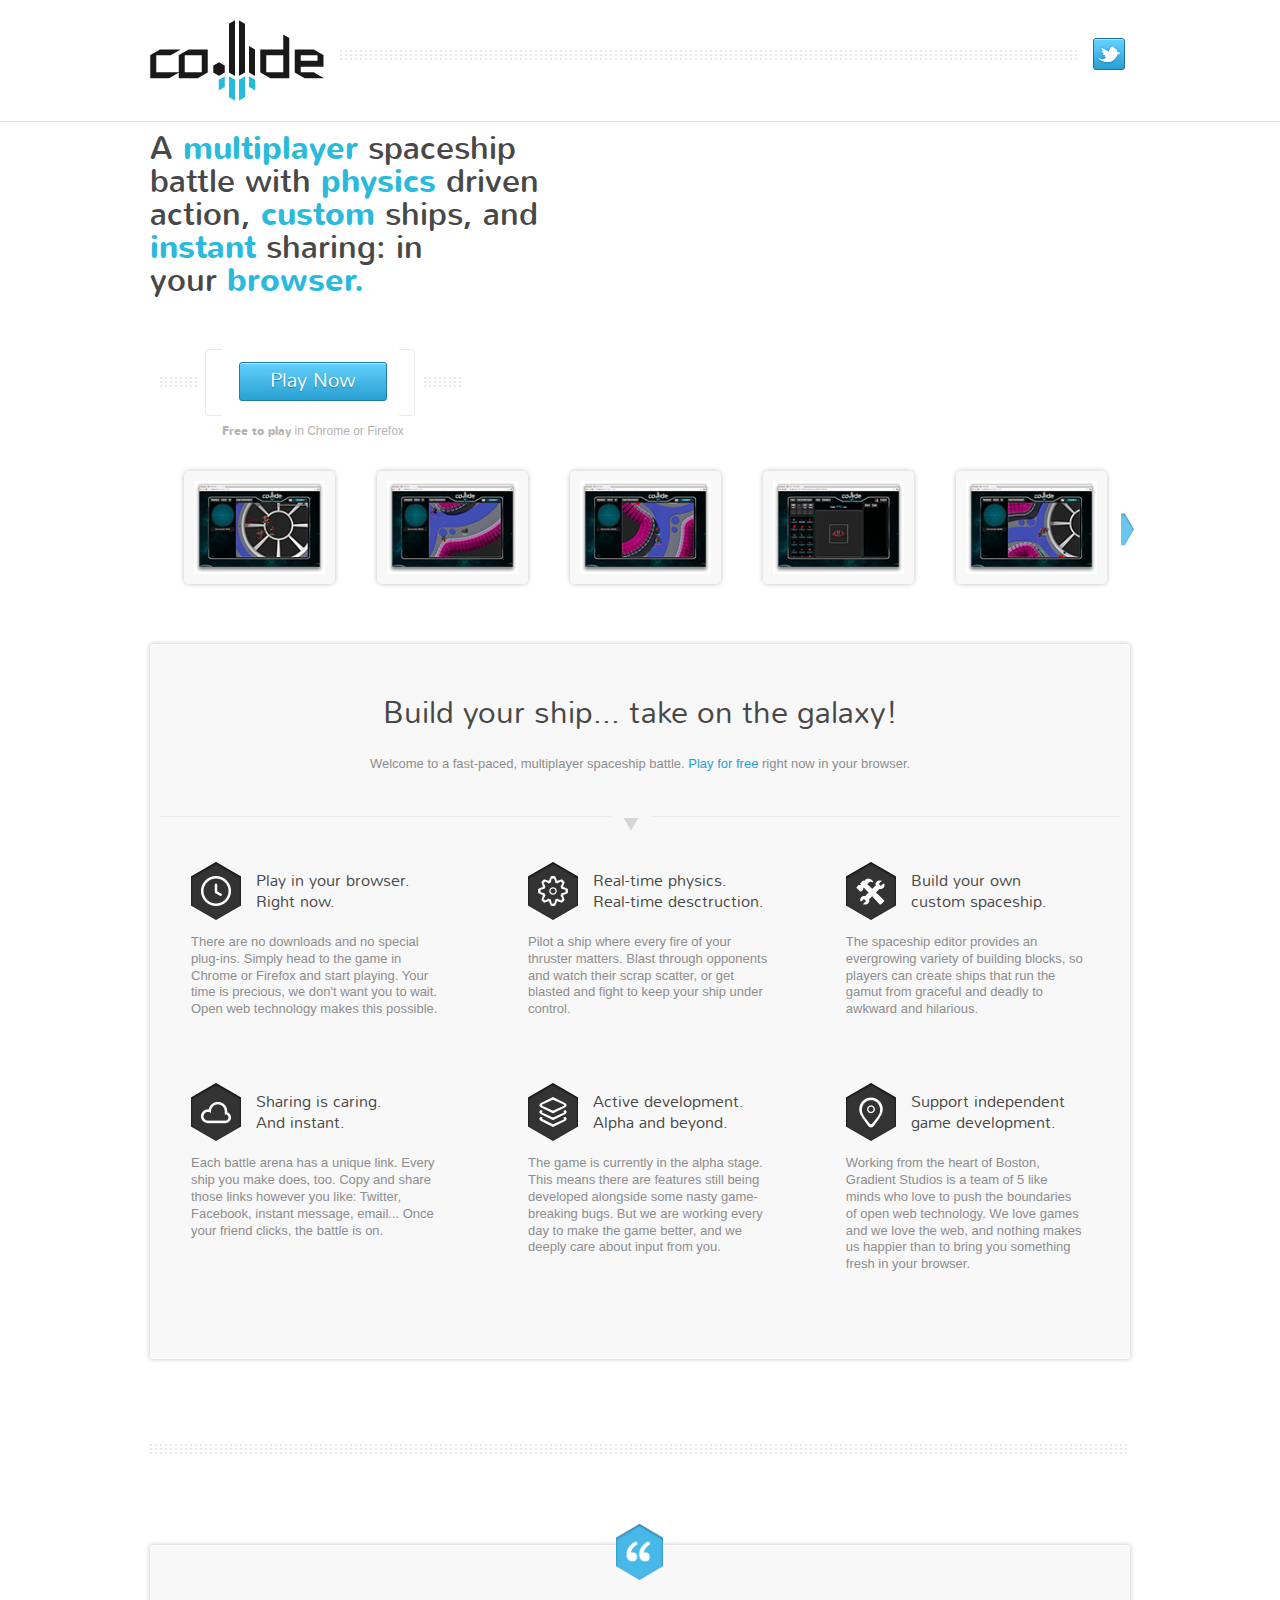
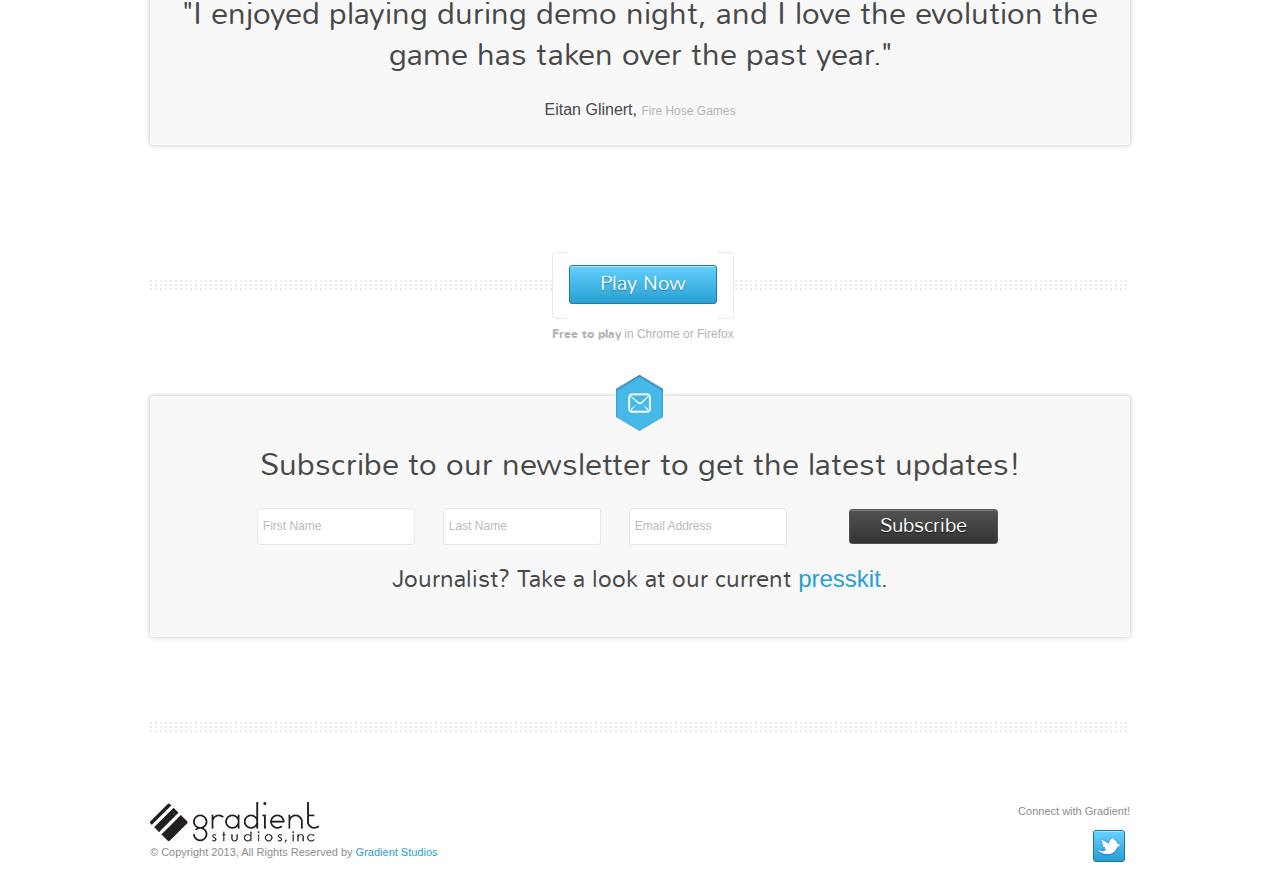
==== commit fbf8c308: "Mention Gradient in the bottom twitter cta" ====
--- a/co.llide/index.html
+++ b/co.llide/index.html
@@ -31,6 +31,8 @@
 
 <!--Main CSS-->
 <link rel="stylesheet" href="css/main.css" media="screen">
+
+<link rel="shortcut icon" href="favicon.ico" />
 
 <script src="js/jquery.min.js"></script>
 <script src="js/jquery.elastislide.js"></script>
@@ -397,7 +399,7 @@
 
 <!-- Start of social -->
 <div class="social">
-<p><span class="copyright">Connect with us!</span></p>
+<p><span class="copyright">Connect with Gradient!</span></p>
 
 <!-- Start of twitter -->
 <div id="twitter">
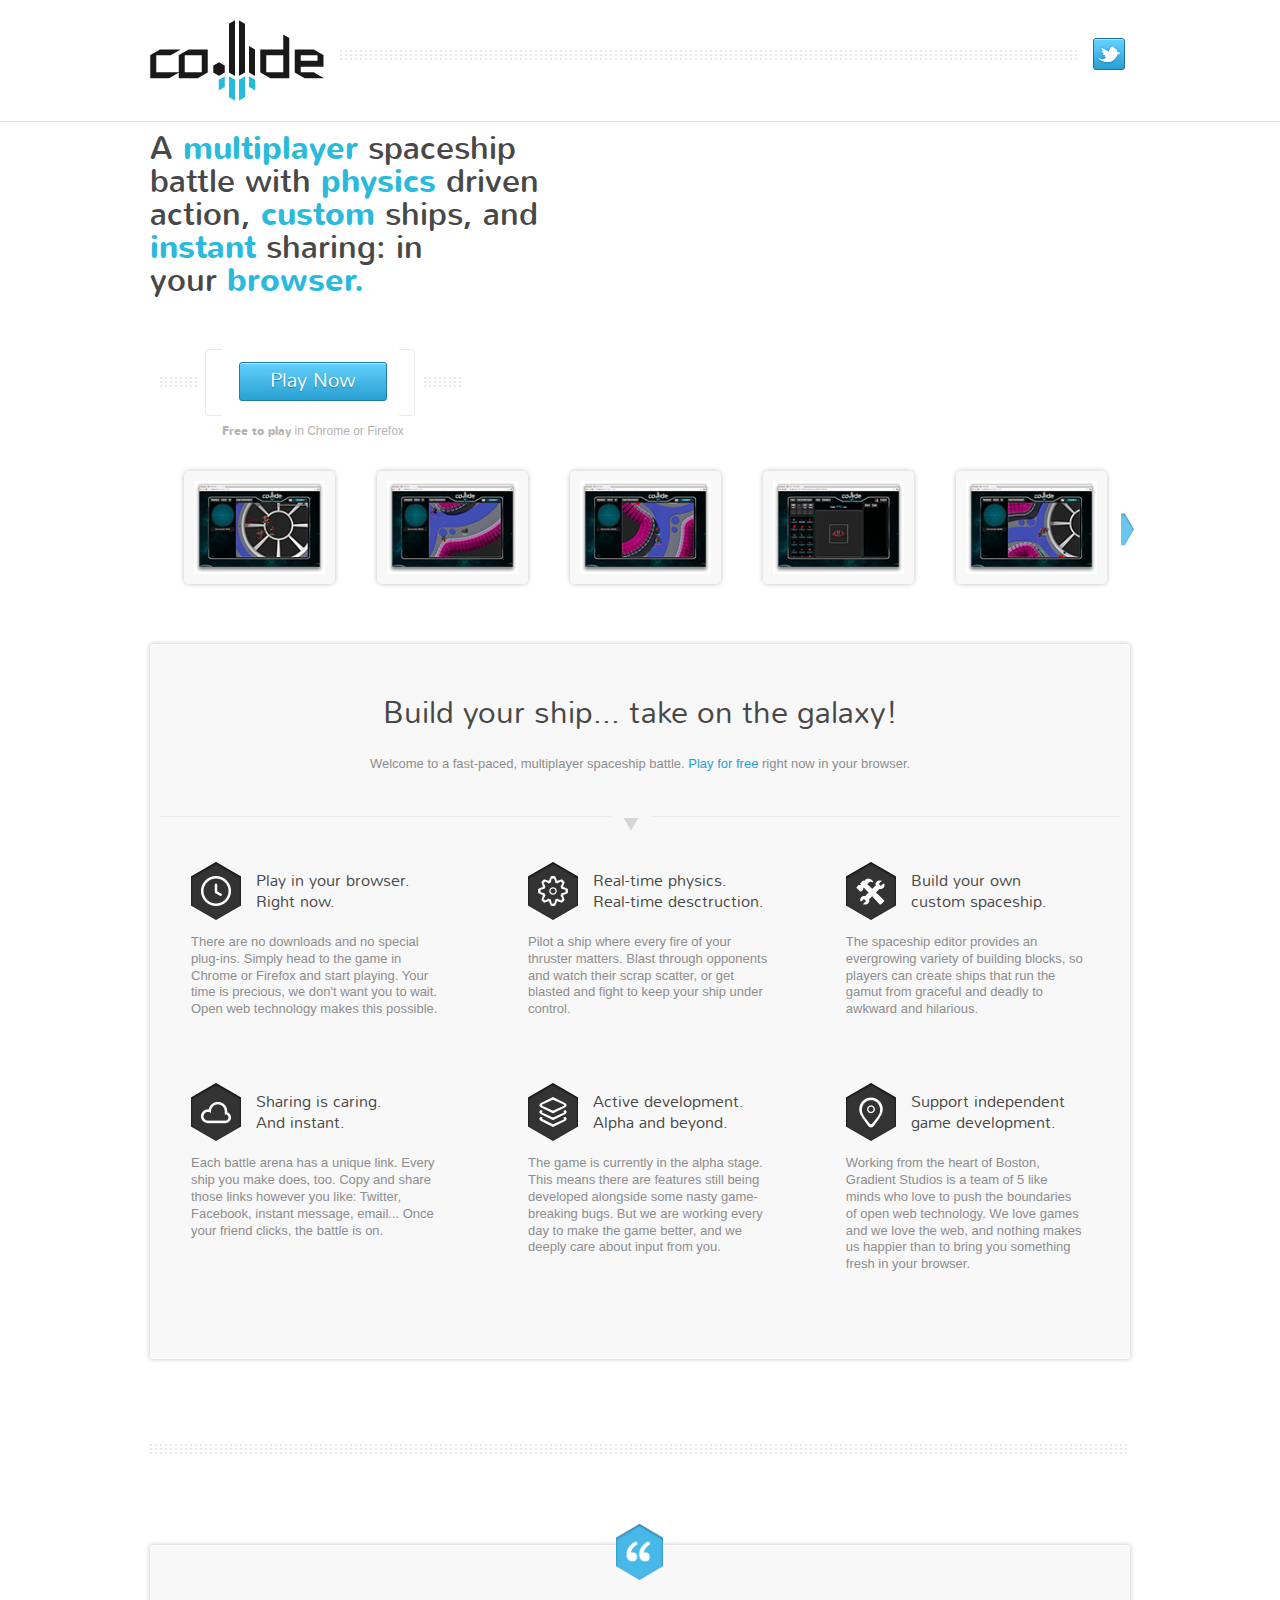
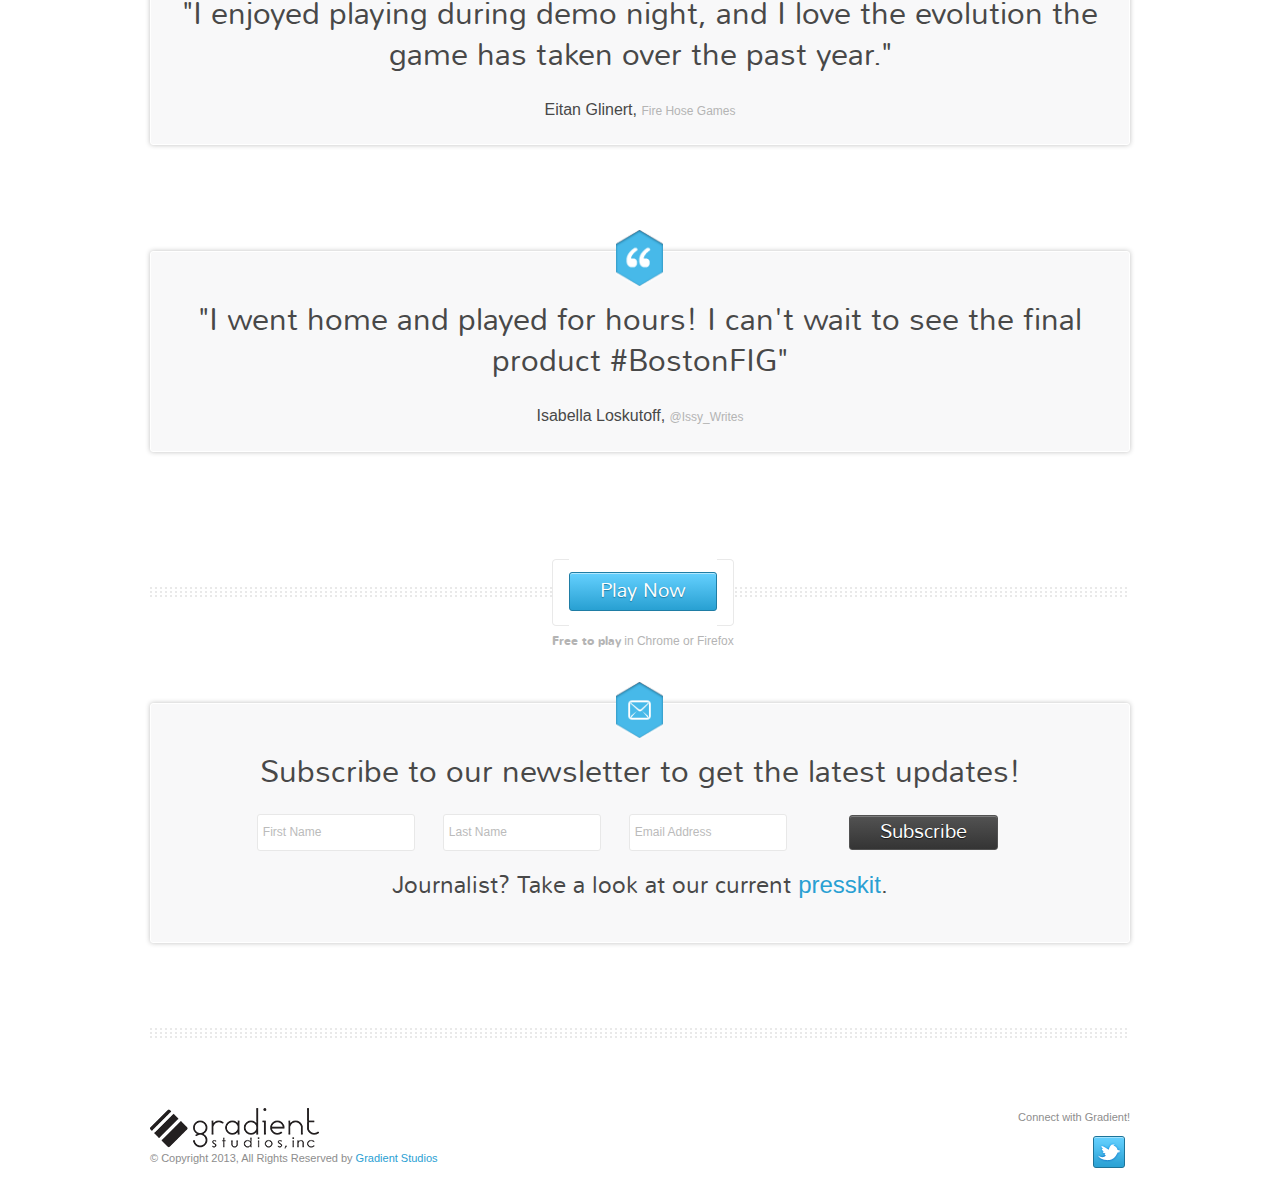
==== commit d590bc8d: "Add quote" ====
--- a/co.llide/index.html
+++ b/co.llide/index.html
@@ -66,6 +66,21 @@
 }
 </script>
 
+<script type="text/javascript">
+
+  var _gaq = _gaq || [];
+  _gaq.push(['_setAccount', 'UA-20856190-7']);
+  _gaq.push(['_setDomainName', 'gradientstudios.com']);
+  _gaq.push(['_trackPageview']);
+
+  (function() {
+    var ga = document.createElement('script'); ga.type = 'text/javascript'; ga.async = true;
+    ga.src = ('https:' == document.location.protocol ? 'https://ssl' : 'http://www') + '.google-analytics.com/ga.js';
+    var s = document.getElementsByTagName('script')[0]; s.parentNode.insertBefore(ga, s);
+  })();
+
+</script>
+
 </head>
 
 <body>
@@ -298,6 +313,24 @@
 
 </section><!-- End of main cta quote wrapper -->
 
+<!-- Start of main cta quote wrapper -->
+<section class="main_cta_quote_wrapper">
+<img src="img/quote-icon.png" height="56" width="47" alt="quote icon" />
+
+<!-- Start of main cta quote -->
+<div class="main_cta_quote">
+<h2>"I went home and played for hours! I can't wait to see the final product #BostonFIG"</h2>
+
+<!-- Start of intro -->
+<div class="intro">
+Isabella Loskutoff, <span class="light">@Issy_Writes</span>
+
+</div><!-- End of intro -->
+
+</div><!-- End of main cta quote -->
+
+</section><!-- End of main cta quote wrapper -->
+
 <!-- Start of clear --><div class="clear"></div><!-- End of clear -->
 
 <!-- Start of call to action -->
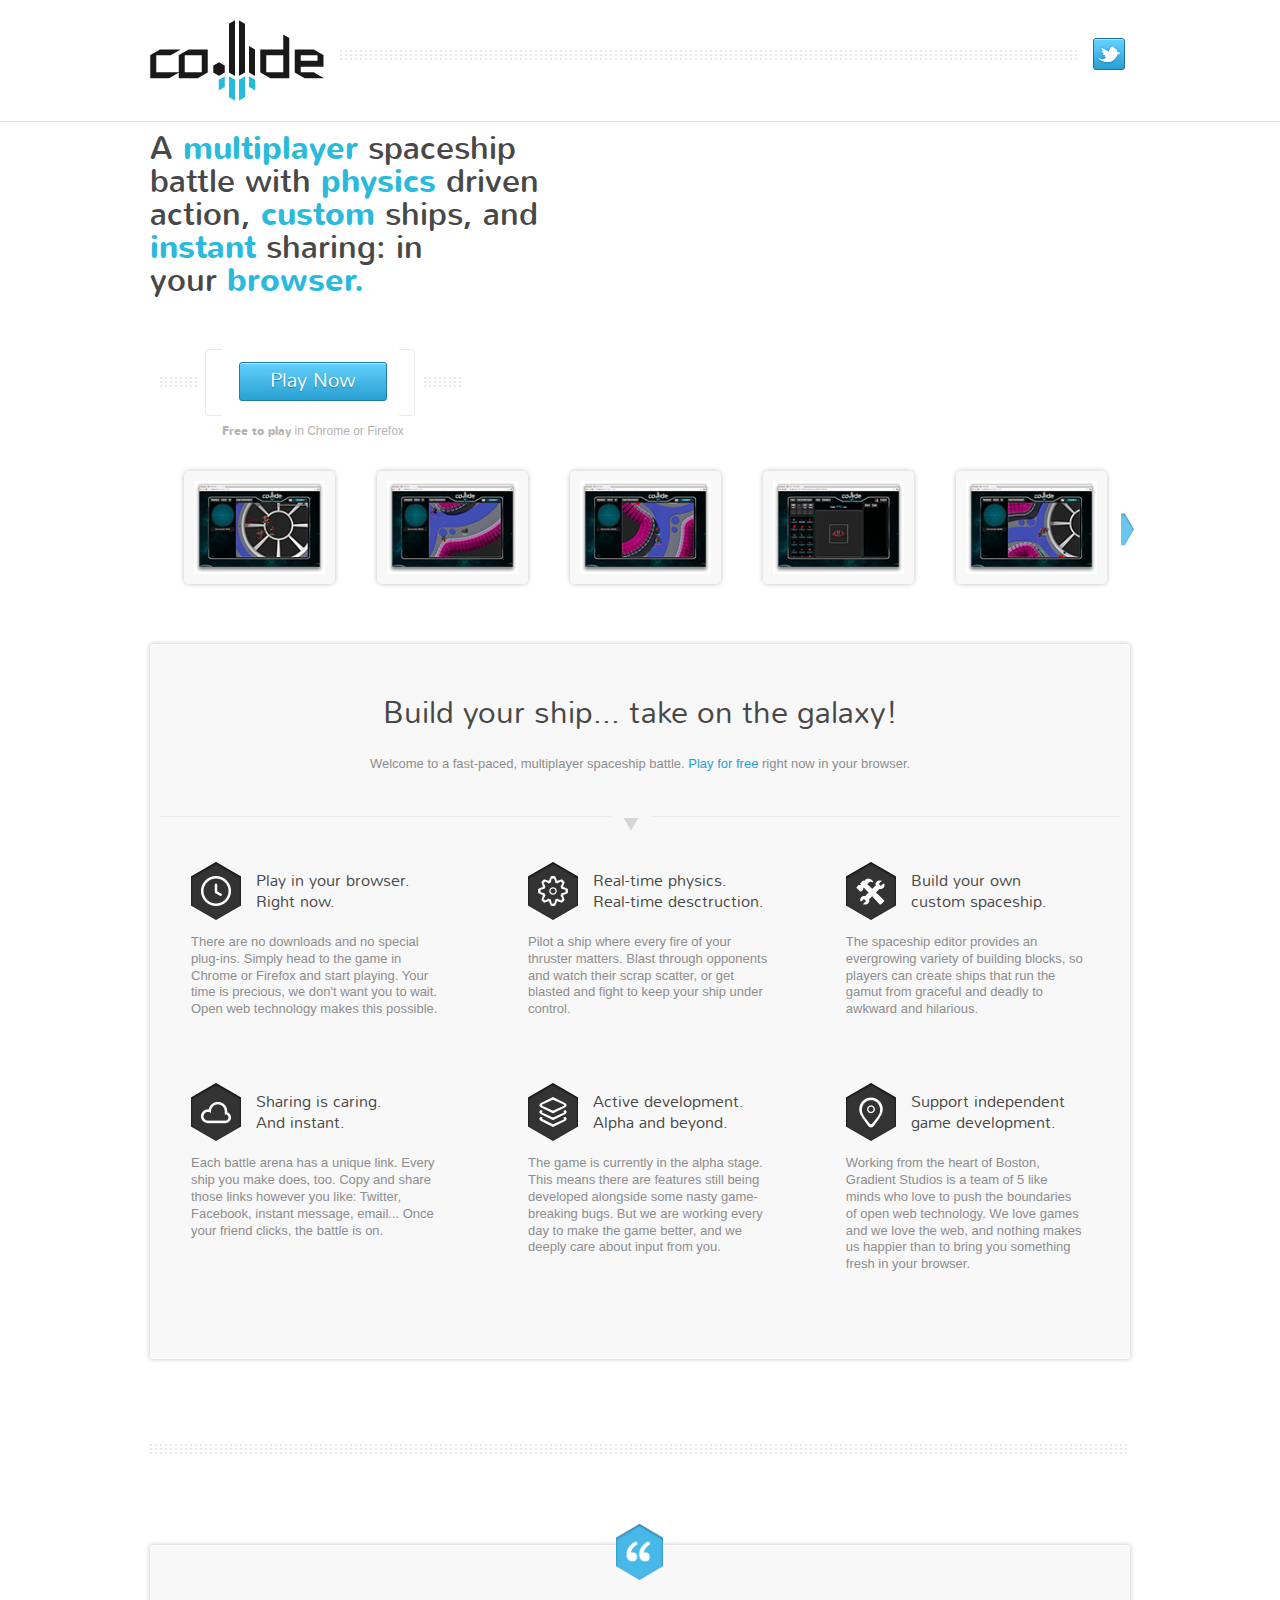
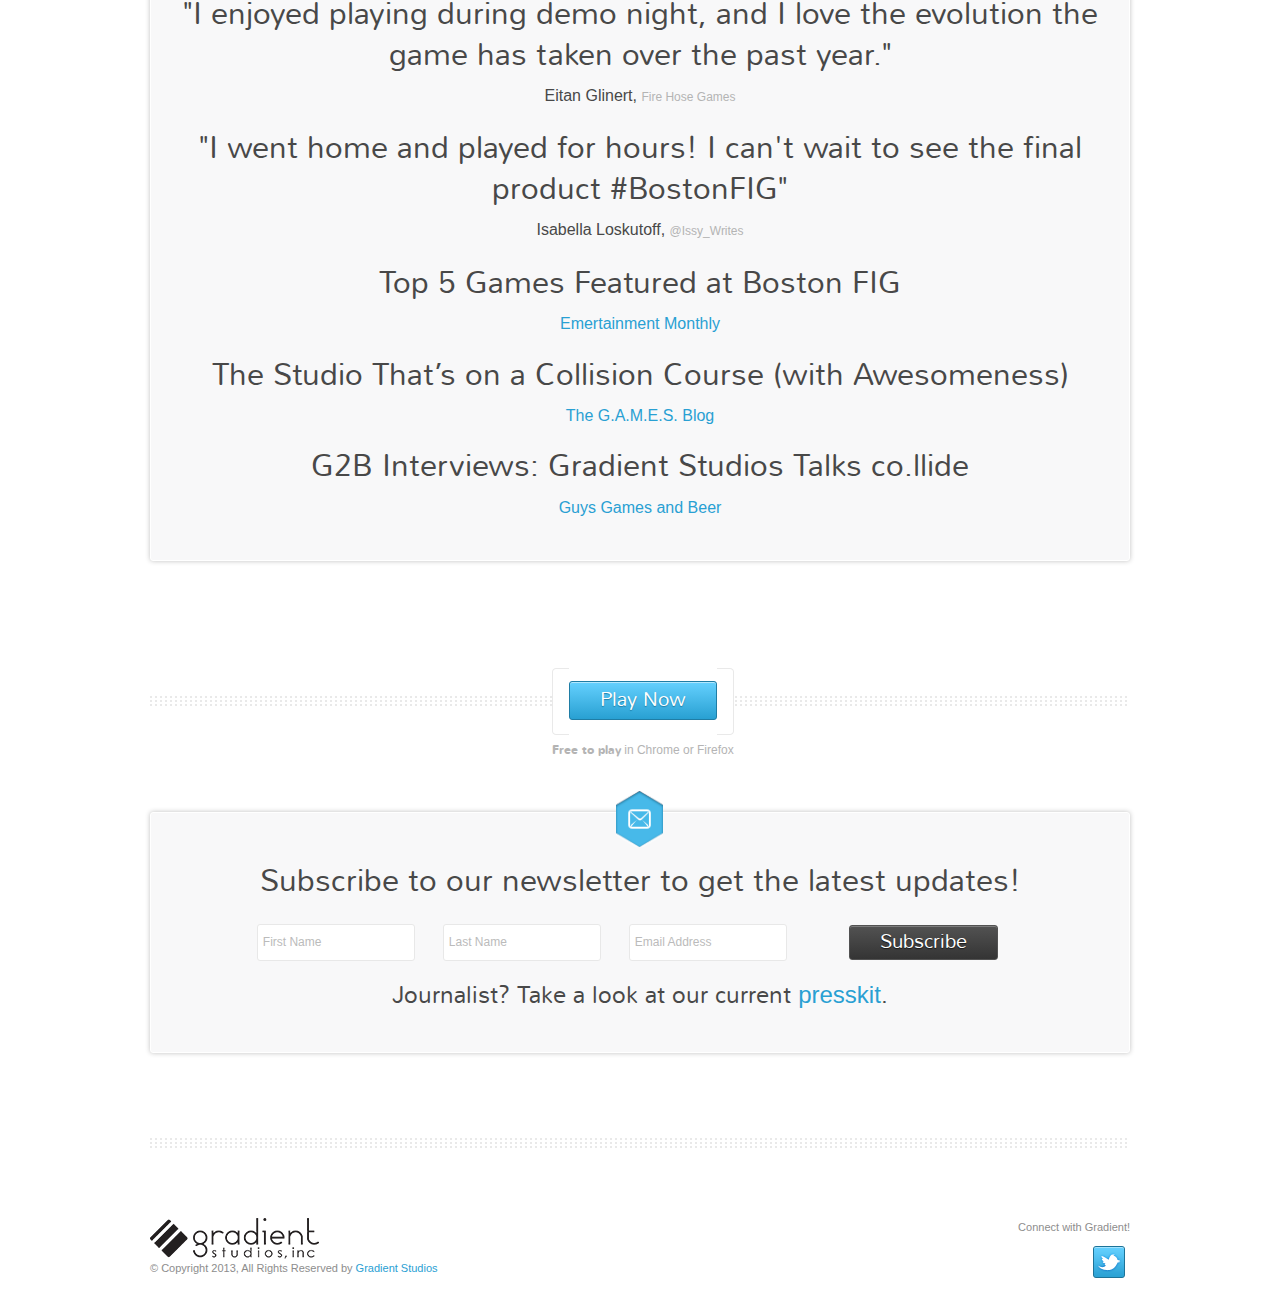
==== commit 63ecf25a: "Update quotes to allow for more quotes & articles" ====
--- a/co.llide/index.html
+++ b/co.llide/index.html
@@ -301,31 +301,31 @@
 
 <!-- Start of main cta quote -->
 <div class="main_cta_quote">
-<h2>"I enjoyed playing during demo night, and I love the evolution the game has taken over the past year."</h2>
-
-<!-- Start of intro -->
+  
+<h2 class="quote">"I enjoyed playing during demo night, and I love the evolution the game has taken over the past year."</h2>
 <div class="intro">
-Eitan Glinert, <span class="light">Fire Hose Games</span>
-
-</div><!-- End of intro -->
-
-</div><!-- End of main cta quote -->
-
-</section><!-- End of main cta quote wrapper -->
-
-<!-- Start of main cta quote wrapper -->
-<section class="main_cta_quote_wrapper">
-<img src="img/quote-icon.png" height="56" width="47" alt="quote icon" />
-
-<!-- Start of main cta quote -->
-<div class="main_cta_quote">
-<h2>"I went home and played for hours! I can't wait to see the final product #BostonFIG"</h2>
-
-<!-- Start of intro -->
+Eitan Glinert, <a class="light" href="http://www.firehosegames.com/" target="_blank">Fire Hose Games</a>
+</div>
+
+<h2 class="quote">"I went home and played for hours! I can't wait to see the final product #BostonFIG"</h2>
 <div class="intro">
-Isabella Loskutoff, <span class="light">@Issy_Writes</span>
-
-</div><!-- End of intro -->
+Isabella Loskutoff, <a class="light" href="https://twitter.com/Issy_Writes/status/379648919958867968" target="_blank">@Issy_Writes</a>
+</div>
+
+<h2 class="quote">Top 5 Games Featured at Boston FIG</h2>
+<div class="intro">
+<a href="http://emertainmentmonthly.com/2013/09/21/top-5-games-featured-at-bostonfig/">Emertainment Monthly</a>
+</div>
+
+<h2 class="quote">The Studio That’s on a Collision Course (with Awesomeness)</h2>
+<div class="intro">
+<a href="http://www.the-games-blog.com/the-studio-thats-on-a-collision-course-with-awesomeness/">The G.A.M.E.S. Blog</a>
+</div>
+
+<h2 class="quote">G2B Interviews: Gradient Studios Talks co.llide</h2>
+<div class="intro">
+<a href="http://www.guysgamesandbeer.net/2013/09/g2b-interviews-gradient-studios-talks.html">Guys Games and Beer</a>
+</div>
 
 </div><!-- End of main cta quote -->
 
--- a/co.llide/css/main.css
+++ b/co.llide/css/main.css
@@ -177,6 +177,10 @@
   line-height:1.3em;
 }
 
+h2.quote {
+  padding-bottom: 0;
+}
+
 h3 {
   font-family:'NunitoLight';
   font-size:24px;
@@ -244,6 +248,8 @@
   font-family:Helvetica, sans-serif;
   font-size:16px;
   color: #484848;
+  padding-top: 6px;
+  padding-bottom: 20px;
 }
   
 hr {
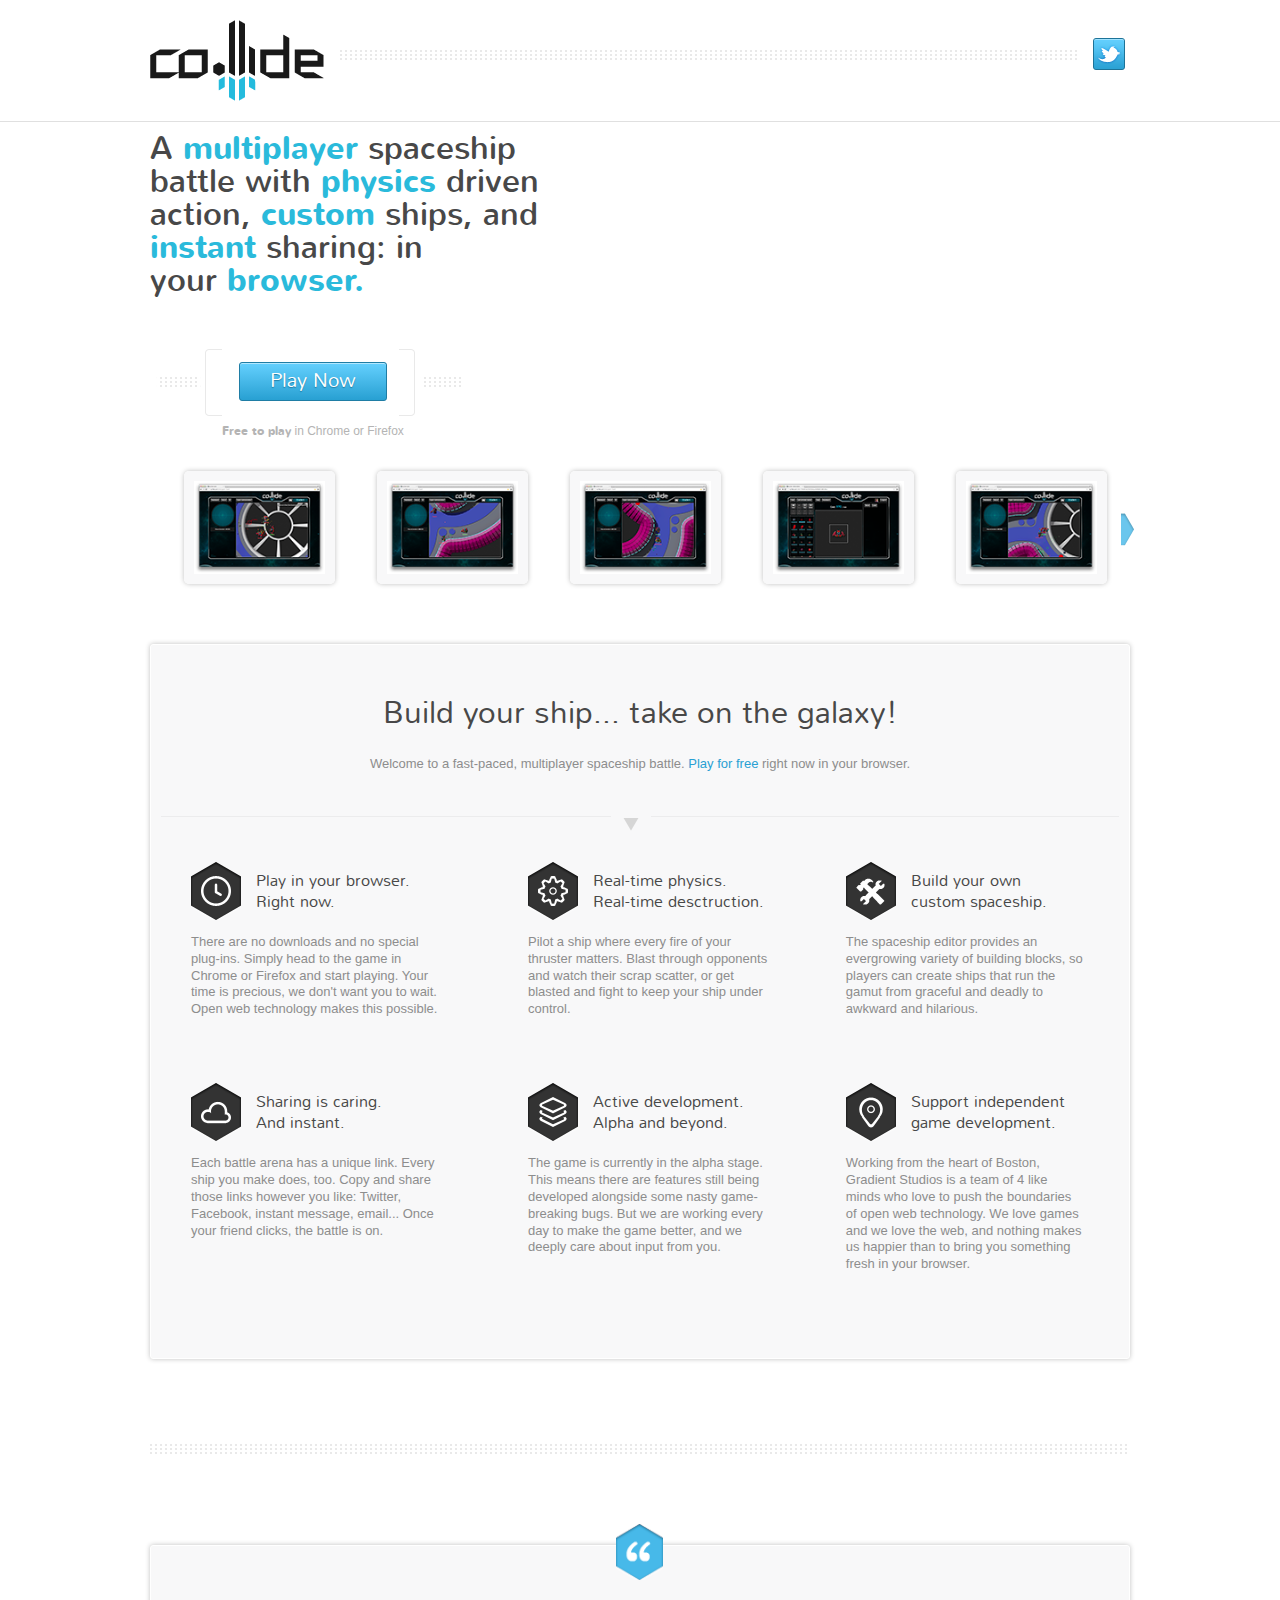
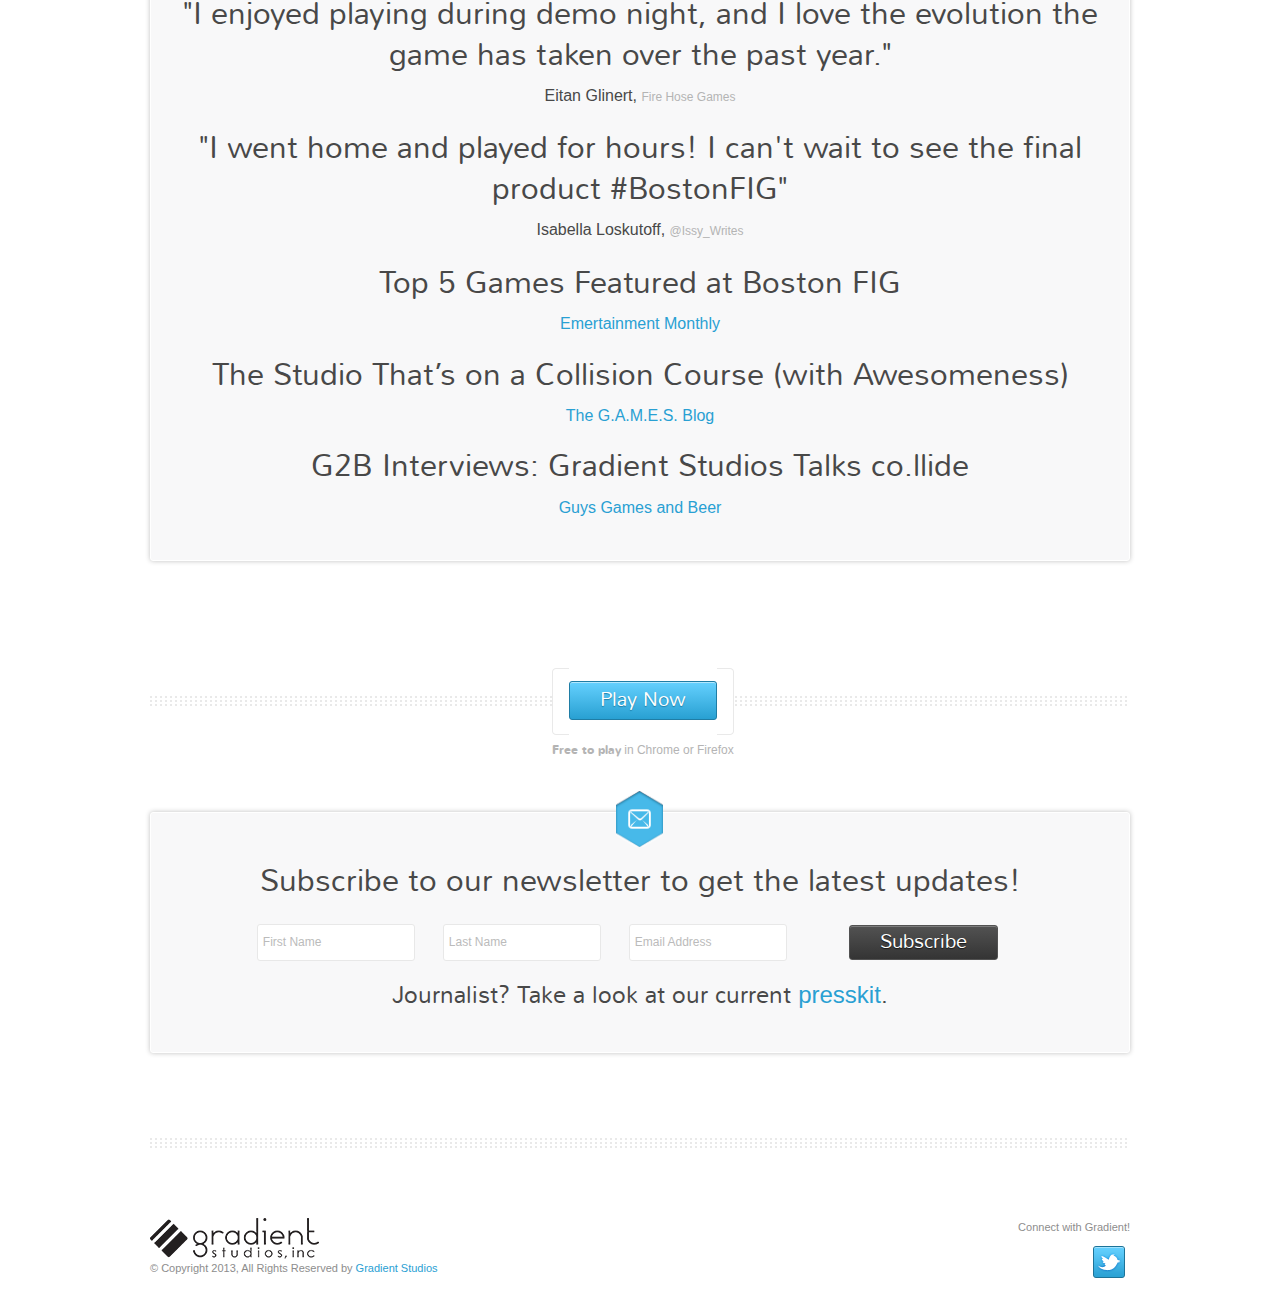
==== commit 90a5efec: "Changed team count" ====
--- a/co.llide/index.html
+++ b/co.llide/index.html
@@ -283,7 +283,7 @@
 <div class="benefit_six">
 <h6>Support independent game development.</h6>
 
-<p>Working from the heart of Boston, Gradient Studios is a team of 5 like minds who love to push the boundaries of open web technology. We love games and we love the web, and nothing makes us happier than to bring you something fresh in your browser.</p>
+<p>Working from the heart of Boston, Gradient Studios is a team of 4 like minds who love to push the boundaries of open web technology. We love games and we love the web, and nothing makes us happier than to bring you something fresh in your browser.</p>
 
 </div><!-- End of benefit six -->
 
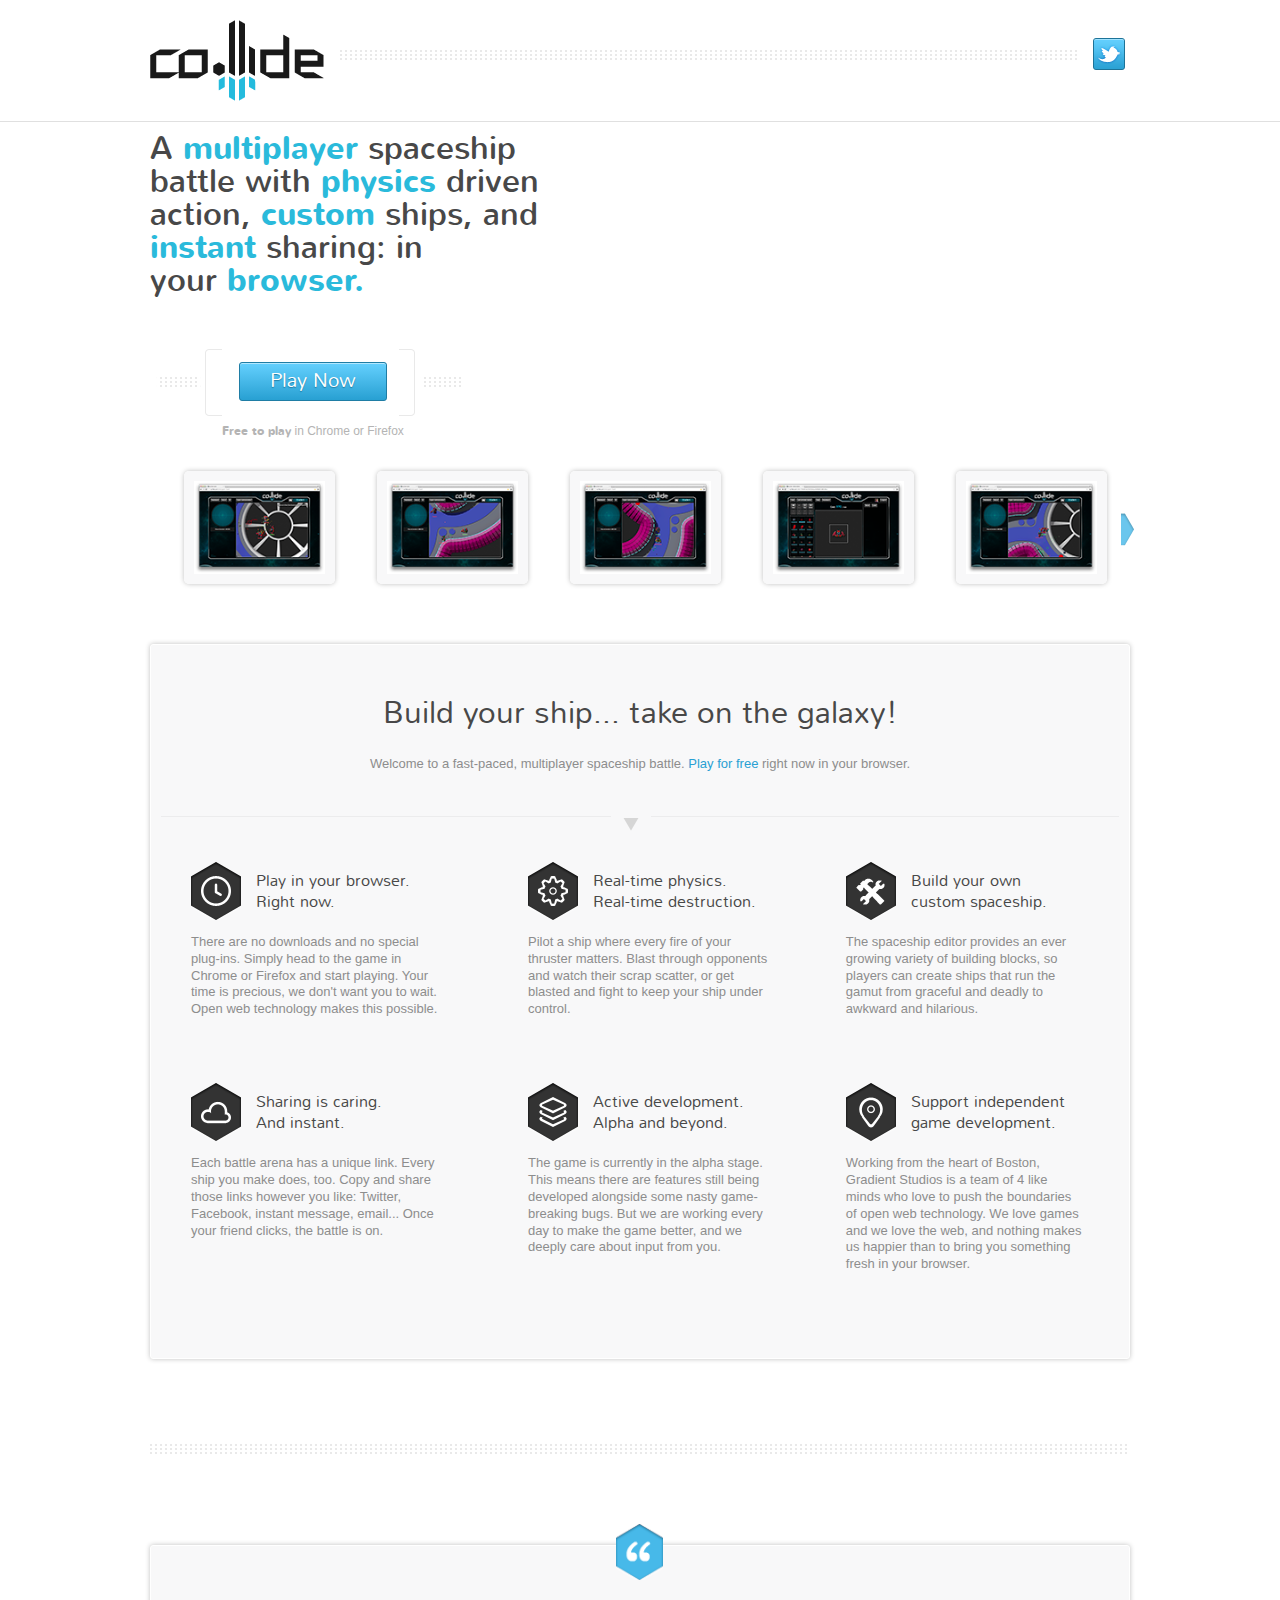
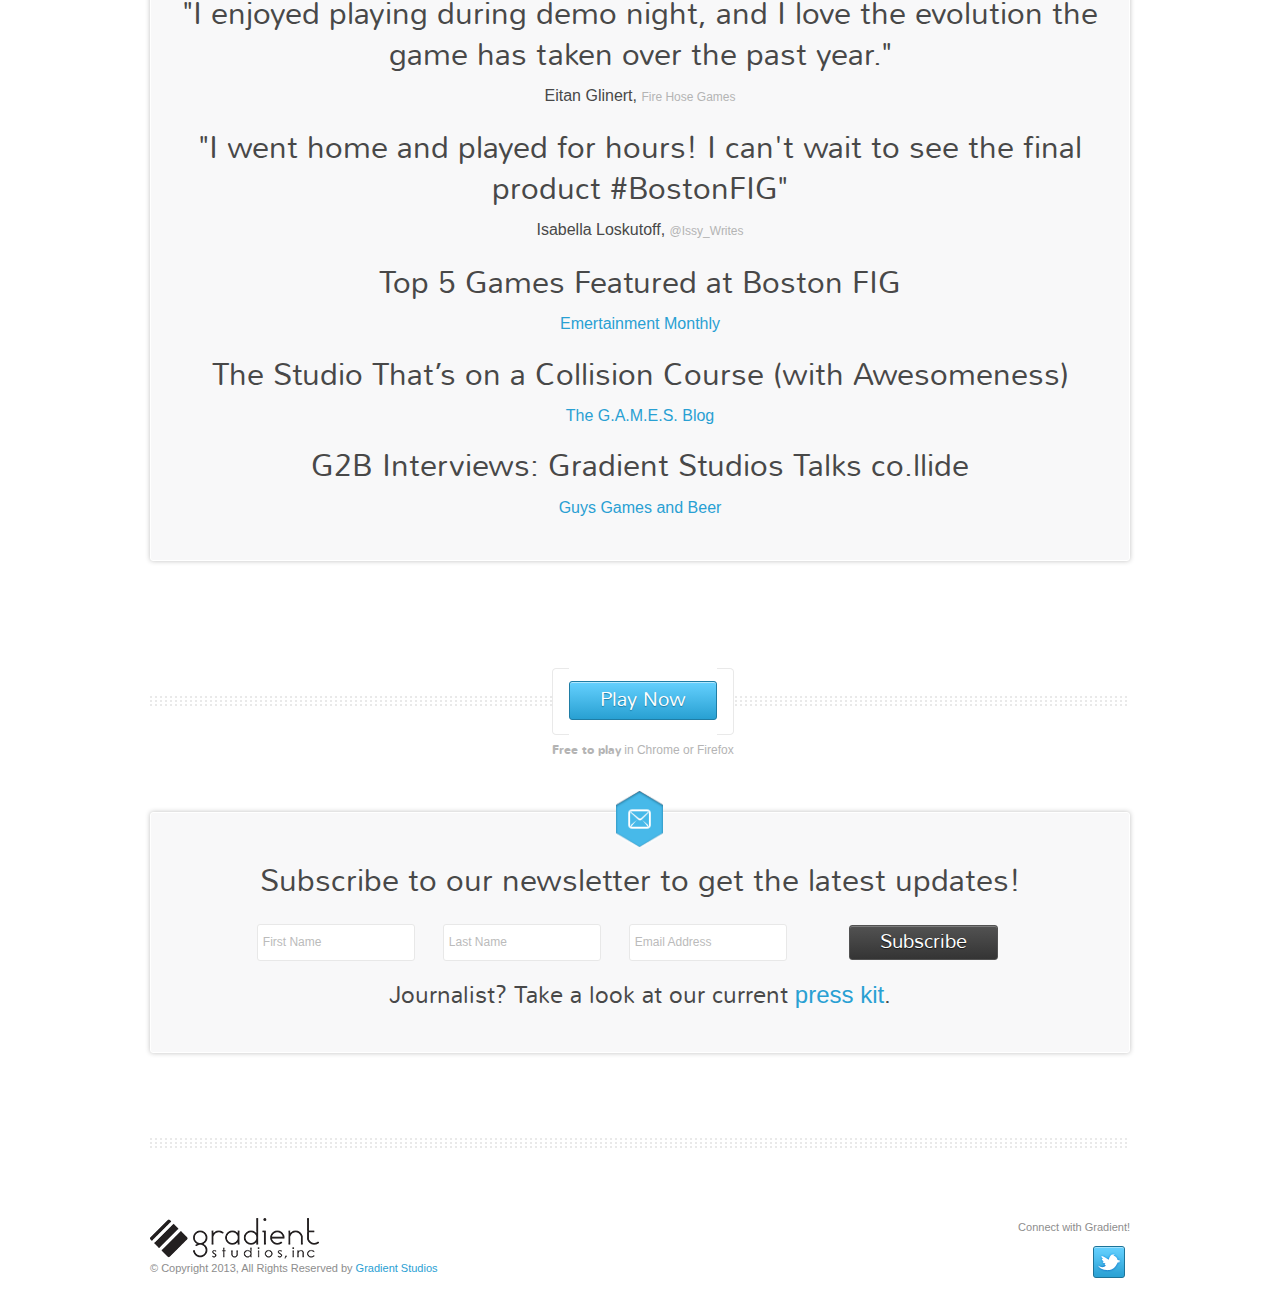
==== commit 07ea0f92: "Fix spelling" ====
--- a/co.llide/index.html
+++ b/co.llide/index.html
@@ -169,7 +169,7 @@
 <!-- Start of carousel wrapper -->
 <section id="carousel" class="carousel-wrapper">
 
-<!-- Start of carosel -->
+<!-- Start of carousel -->
 <div class="carousel">
 
 <!-- Start of gallery ul -->
@@ -229,7 +229,7 @@
 
 <!-- Start of benefit two -->
 <div class="benefit_two">
-<h6>Real-time physics. Real-time desctruction.</h6>
+<h6>Real-time physics. Real-time destruction.</h6>
 
 <p>Pilot a ship where every fire of your thruster matters. Blast through opponents and watch their scrap scatter, or get blasted and fight to keep your ship under control.</p>
 
@@ -244,7 +244,7 @@
 <div class="benefit_three">
 <h6>Build your own custom&nbsp;spaceship.</h6>
 
-<p>The spaceship editor provides an evergrowing variety of building blocks, so players can create ships that run the gamut from graceful and deadly to awkward and hilarious.</p>
+<p>The spaceship editor provides an ever growing variety of building blocks, so players can create ships that run the gamut from graceful and deadly to awkward and hilarious.</p>
 
 </div><!-- End of benefit three -->
 
@@ -409,7 +409,7 @@
 
 </form>
 
-<h3>Journalist? Take a look at our current <a href="http://www.gradientstudios.com/presskit/sheet/co.llide" target="_blank">presskit</a>.</h3>
+<h3>Journalist? Take a look at our current <a href="http://www.gradientstudios.com/presskit/sheet/co.llide" target="_blank">press kit</a>.</h3>
 
 </div><!-- End of main cta quote -->
 
